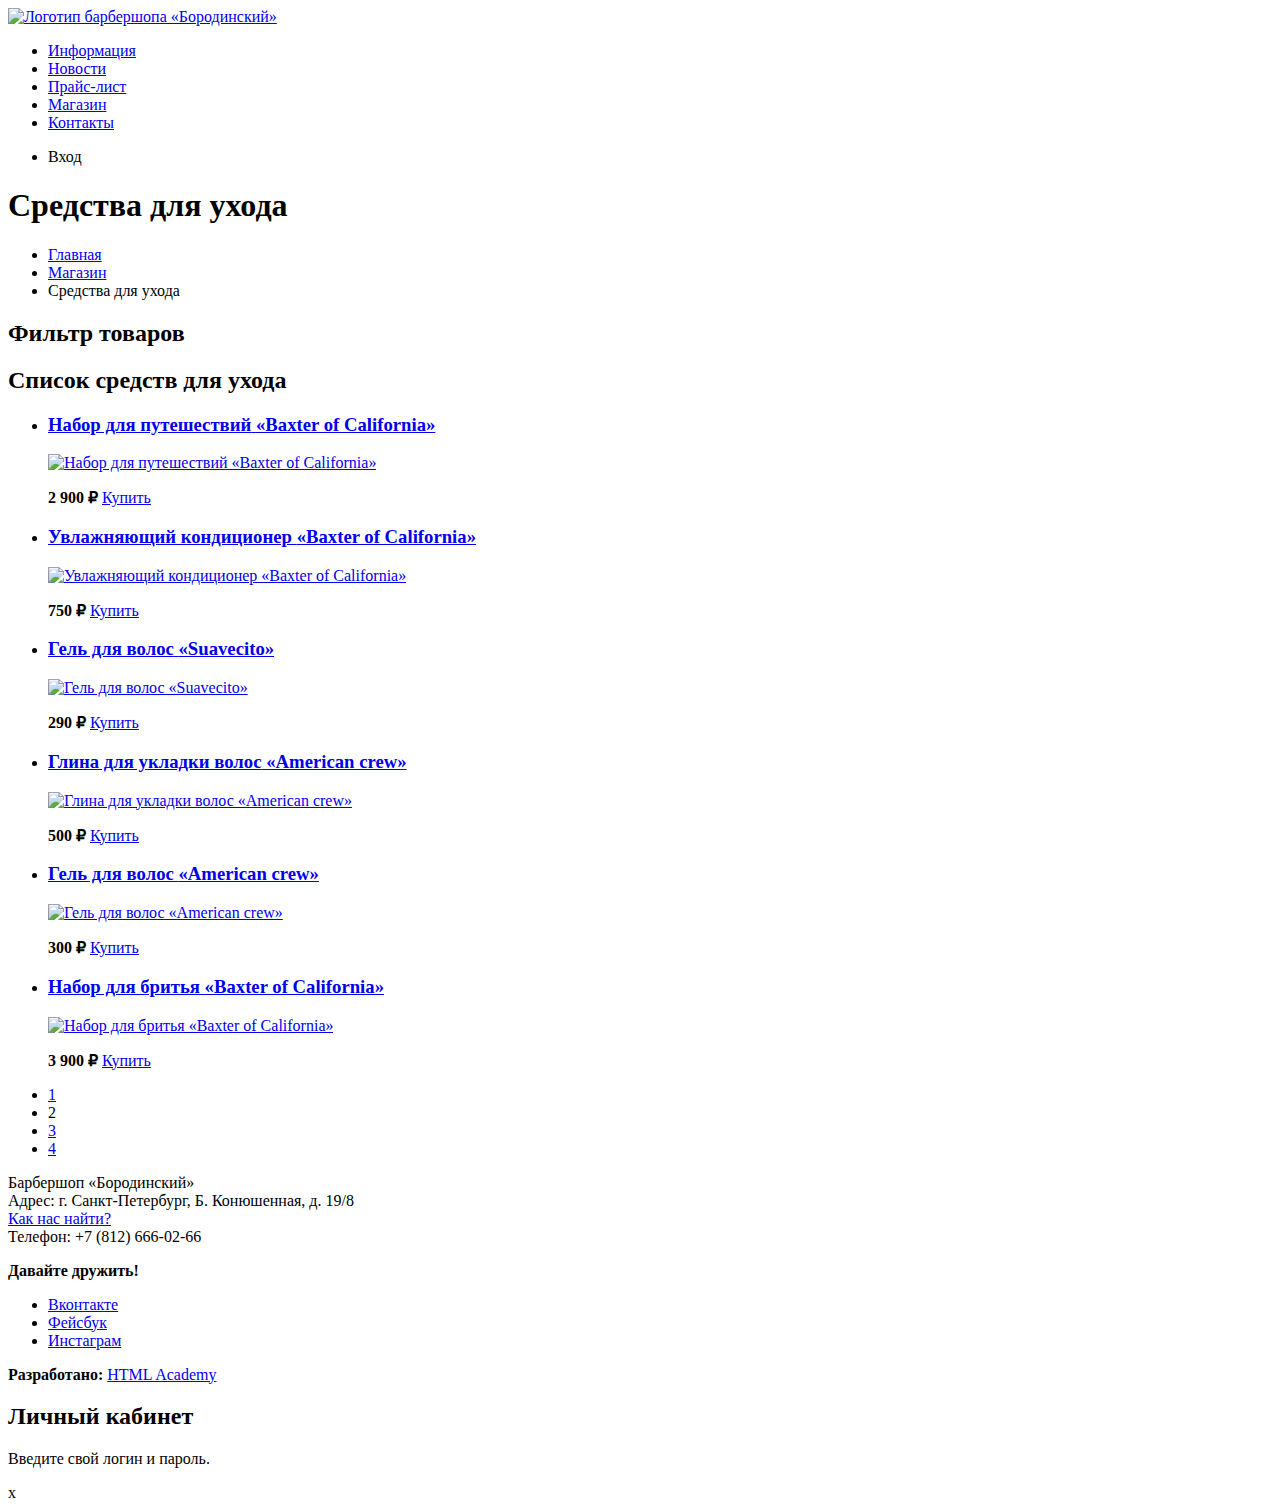
==== catalog.html @ 3ba30369 "Сделал разметку главной, каталога, страницы предмета." ====
<!DOCTYPE html>
<html lang="en">
<head>
  <meta charset="UTF-8">
  <title>HTML Academy: Барбершоп-Каталог</title>
</head>
<body class="inner-page">
  <header class="main-header">
    <nav class="main-navigation">
      <a class="main-header-logo" href="index.html">
        <img src="img/logo.svg" width="111" height="24" alt="Логотип барбершопа «Бородинский»">
      </a>
      <ul class="site-navigation">
        <li><a href="#">Информация</a></li>
        <li><a href="#">Новости</a></li>
        <li><a href="price.html">Прайс-лист</a></li>
        <li class="site-navigation-current"><a href="catalog.html">Магазин</a></li>
        <li><a href="#">Контакты</a></li>
      </ul>
      <ul class="user-navigation">
        <li class="login-link">Вход</li>
      </ul>
    </nav>
  </header>
  <main class="container">
    <h1 class="page-title">Средства для ухода</h1>
    <ul class="breadcrumbs">
      <li><a href="index.html">Главная</a></li>
      <li><a href="catalog.html">Магазин</a></li>
      <li class="breadcrumbs-current">Средства для ухода</li>
    </ul>
    <section class="filters">
      <h2 class="visually-hidden">Фильтр товаров</h2>
      <!--фильтр-->
    </section>

    <section class="catalog">
      <h2 class="visually-hidden">Список средств для ухода</h2>
      <ul class="catalog-list">
        <li class="catalog-item">
          <h3>
            <a href="catalog-item.html">
              <span class="catalog-category">Набор для путешествий</span>
              <span class="catalog-item-title">«Baxter of California»</span>
            </a>
          </h3>
          <p class="catalog-item-image">
            <a href="catalog-item.html">
              <img src="img/product-1.jpg" width="220" height="165" alt="Набор для путешествий «Baxter of California»">
            </a>
          </p>
          <p class="catalog-item-price">
            <b>2 900 ₽</b>
            <a class="button" href="#">Купить</a>
          </p>
        </li>
        <li class="catalog-item">
          <h3>
            <a href="catalog-item.html">
              <span class="catalog-category">Увлажняющий кондиционер</span>
              <span class="catalog-item-title">«Baxter of California»</span>
            </a>
          </h3>
          <p class="catalog-item-image">
            <a href="catalog-item.html">
              <img src="img/product-2.jpg" width="220" height="165" alt="Увлажняющий кондиционер «Baxter of California»">
            </a>
          </p>
          <p class="catalog-item-price">
            <b>750 ₽</b>
            <a class="button" href="#">Купить</a>
          </p>
        </li>
        <li class="catalog-item">
          <h3>
            <a href="catalog-item.html">
              <span class="catalog-category">Гель для волос</span>
              <span class="catalog-item-title">«Suavecito»</span>
            </a>
          </h3>
          <p class="catalog-item-image">
            <a href="catalog-item.html">
              <img src="img/product-3.jpg" width="220" height="165" alt="Гель для волос «Suavecito»">
            </a>
          </p>
          <p class="catalog-item-price">
            <b>290 ₽</b>
            <a class="button" href="#">Купить</a>
          </p>
        </li>
        <li class="catalog-item">
          <h3>
            <a href="catalog-item.html">
              <span class="catalog-category">Глина для укладки волос</span>
              <span class="catalog-item-title">«American crew»</span>
            </a>
          </h3>
          <p class="catalog-item-image">
            <a href="catalog-item.html">
              <img src="img/product-4.jpg" width="220" height="165" alt="Глина для укладки волос «American crew»">
            </a>
          </p>
          <p class="catalog-item-price">
            <b>500 ₽</b>
            <a class="button" href="#">Купить</a>
          </p>
        </li>
        <li class="catalog-item">
          <h3>
            <a href="catalog-item.html">
              <span class="catalog-category">Гель для волос</span>
              <span class="catalog-item-title">«American crew»</span>
            </a>
          </h3>
          <p class="catalog-item-image">
            <a href="catalog-item.html">
              <img src="img/product-5.jpg" width="220" height="165" alt="Гель для волос «American crew»">
            </a>
          </p>
          <p class="catalog-item-price">
            <b>300 ₽</b>
            <a class="button" href="#">Купить</a>
          </p>
        </li>
        <li class="catalog-item">
          <h3>
            <a href="catalog-item.html">
              <span class="catalog-category">Набор для бритья</span>
              <span class="catalog-item-title">«Baxter of California»</span>
            </a>
          </h3>
          <p class="catalog-item-image">
            <a href="catalog-item.html">
              <img src="img/product-6.jpg" width="220" height="165" alt="Набор для бритья «Baxter of California»">
            </a>
          </p>
          <p class="catalog-item-price">
            <b>3 900 ₽</b>
            <a class="button" href="#">Купить</a>
          </p>
        </li>
      </ul>
      <ul class="pagination-list">
        <li class="pagination-item"><a href="#">1</a></li>
        <li class="pagination-item pagination-item-current"><a>2</a></li>
        <li class="pagination-item"><a href="#">3</a></li>
        <li class="pagination-item"><a href="#">4</a></li>
      </ul>
    </section>

  </main>
  <footer class="main-footer">
    <p class="footer-contacts">
      Барбершоп «Бородинский»<br>
      Адрес: г. Санкт-Петербург, Б. Конюшенная, д. 19/8<br>
      <a href="map.html">Как нас найти?</a><br>
      Телефон: +7 (812) 666-02-66
    </p>
    <div class="footer-social">
      <b>Давайте дружить!</b>
      <ul>
        <li><a class="social-button" href="#">Вконтакте</a></li>
        <li><a class="social-button" href="#">Фейсбук</a></li>
        <li><a class="social-button" href="#">Инстаграм</a></li>
      </ul>
    </div>
    <p class="footer-copyright">
      <b>Разработано:</b>
      <a class="button" href="https://htmlacademy.ru">HTML Academy</a>
    </p>
  </footer>

  <section class="modal modal-login">
    <h2>Личный кабинет</h2>
    <p>Введите свой логин и пароль.</p>
    <!-- Здесь будет форма -->
    <span class="modal-close">x</span>
  </section>
</body>
</html>
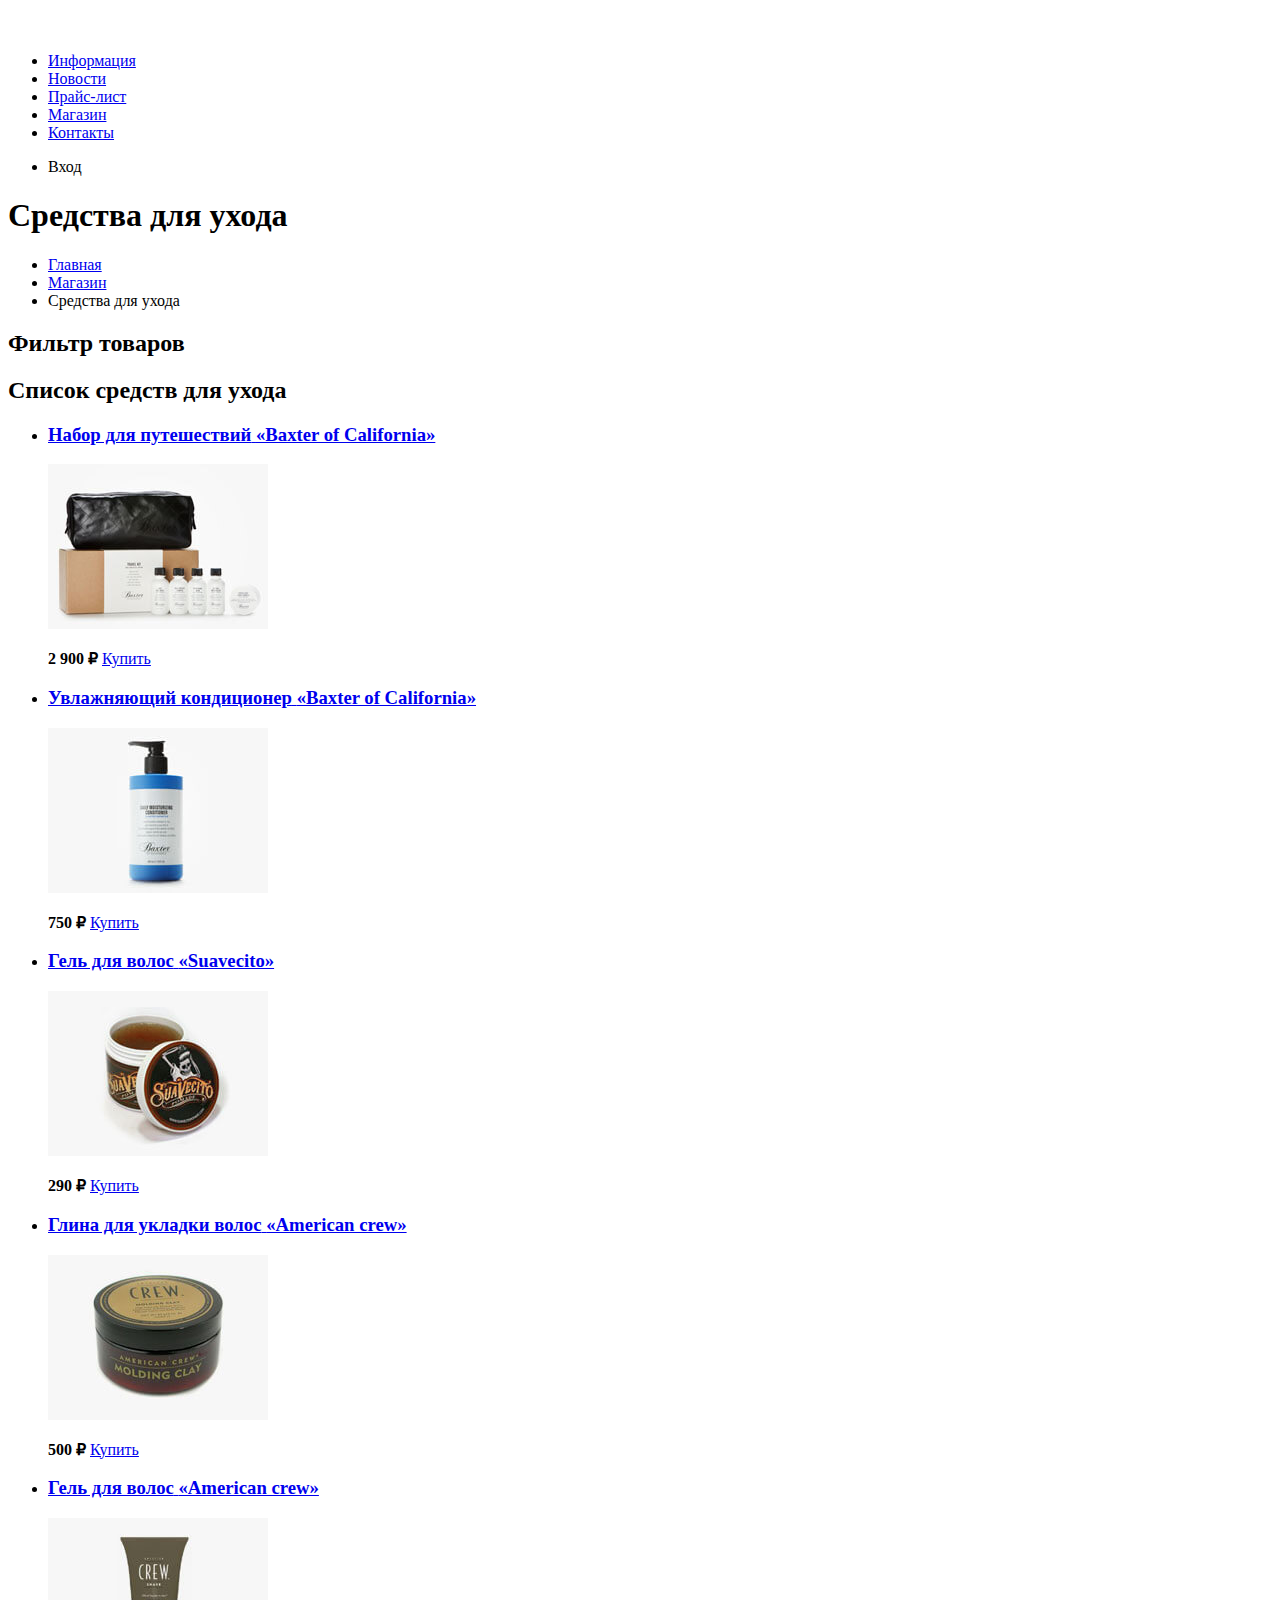
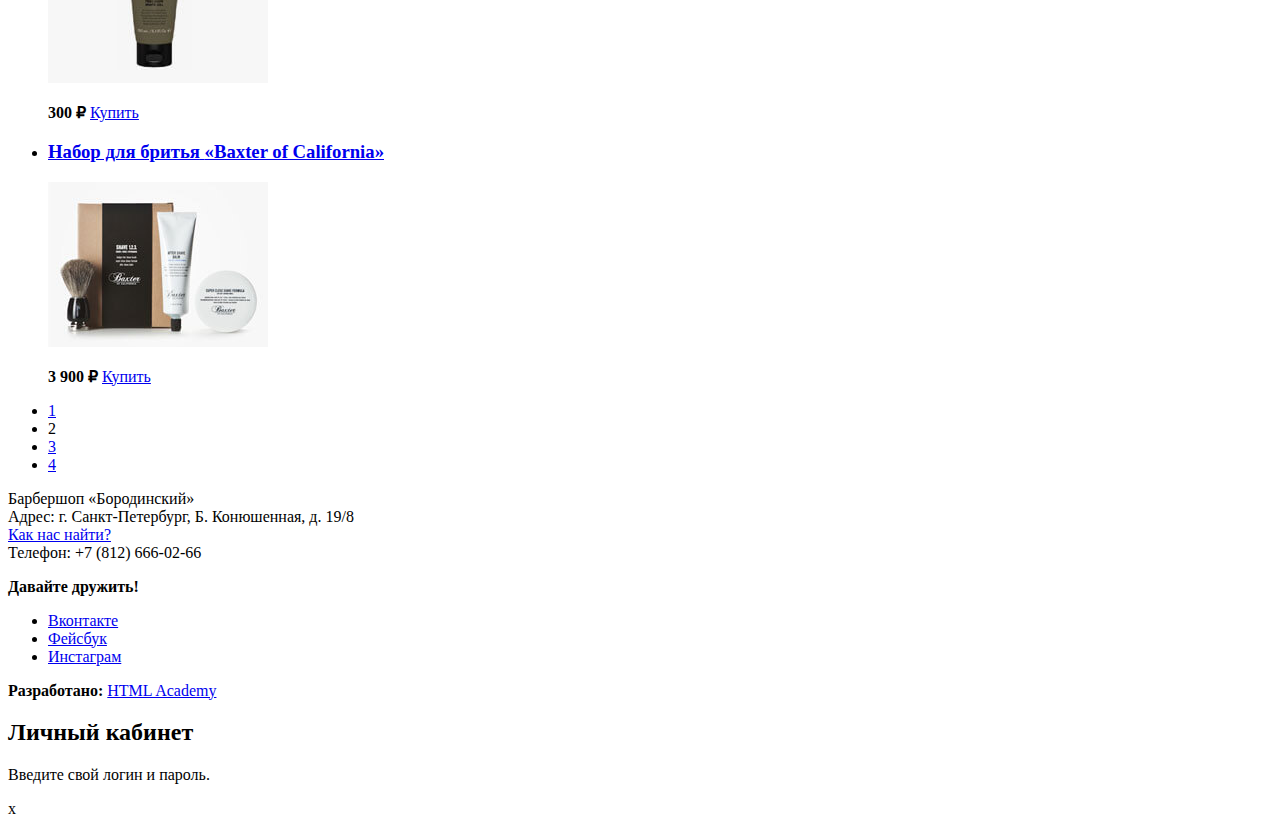
==== commit 9831fa2d: "Подготовил и подключил изображения" ====
--- a/catalog.html
+++ b/catalog.html
@@ -46,7 +46,7 @@
           </h3>
           <p class="catalog-item-image">
             <a href="catalog-item.html">
-              <img src="img/product-1.jpg" width="220" height="165" alt="Набор для путешествий «Baxter of California»">
+              <img src="img/catalog-1.jpg" width="220" height="165" alt="Набор для путешествий «Baxter of California»">
             </a>
           </p>
           <p class="catalog-item-price">
@@ -63,7 +63,7 @@
           </h3>
           <p class="catalog-item-image">
             <a href="catalog-item.html">
-              <img src="img/product-2.jpg" width="220" height="165" alt="Увлажняющий кондиционер «Baxter of California»">
+              <img src="img/catalog-2.jpg" width="220" height="165" alt="Увлажняющий кондиционер «Baxter of California»">
             </a>
           </p>
           <p class="catalog-item-price">
@@ -80,7 +80,7 @@
           </h3>
           <p class="catalog-item-image">
             <a href="catalog-item.html">
-              <img src="img/product-3.jpg" width="220" height="165" alt="Гель для волос «Suavecito»">
+              <img src="img/catalog-3.jpg" width="220" height="165" alt="Гель для волос «Suavecito»">
             </a>
           </p>
           <p class="catalog-item-price">
@@ -97,7 +97,7 @@
           </h3>
           <p class="catalog-item-image">
             <a href="catalog-item.html">
-              <img src="img/product-4.jpg" width="220" height="165" alt="Глина для укладки волос «American crew»">
+              <img src="img/catalog-4.jpg" width="220" height="165" alt="Глина для укладки волос «American crew»">
             </a>
           </p>
           <p class="catalog-item-price">
@@ -114,7 +114,7 @@
           </h3>
           <p class="catalog-item-image">
             <a href="catalog-item.html">
-              <img src="img/product-5.jpg" width="220" height="165" alt="Гель для волос «American crew»">
+              <img src="img/catalog-5.jpg" width="220" height="165" alt="Гель для волос «American crew»">
             </a>
           </p>
           <p class="catalog-item-price">
@@ -131,7 +131,7 @@
           </h3>
           <p class="catalog-item-image">
             <a href="catalog-item.html">
-              <img src="img/product-6.jpg" width="220" height="165" alt="Набор для бритья «Baxter of California»">
+              <img src="img/catalog-6.jpg" width="220" height="165" alt="Набор для бритья «Baxter of California»">
             </a>
           </p>
           <p class="catalog-item-price">
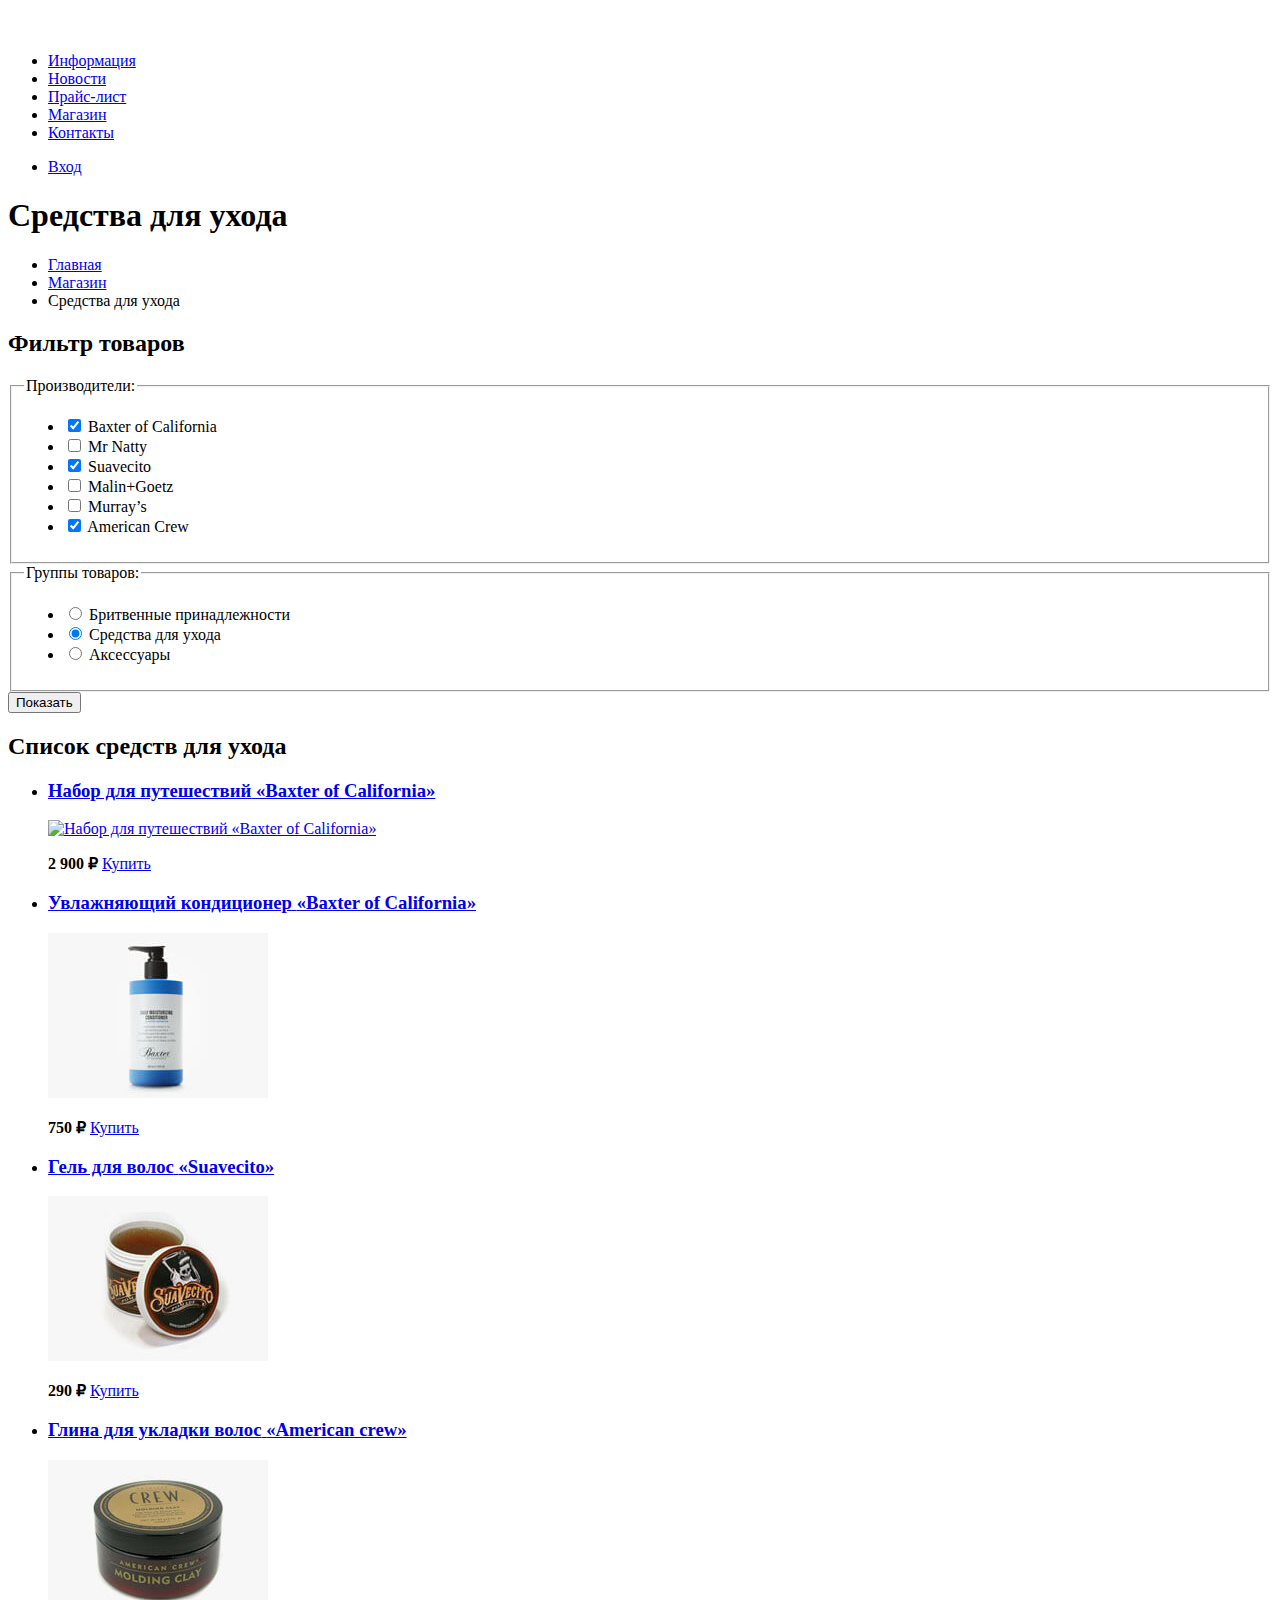
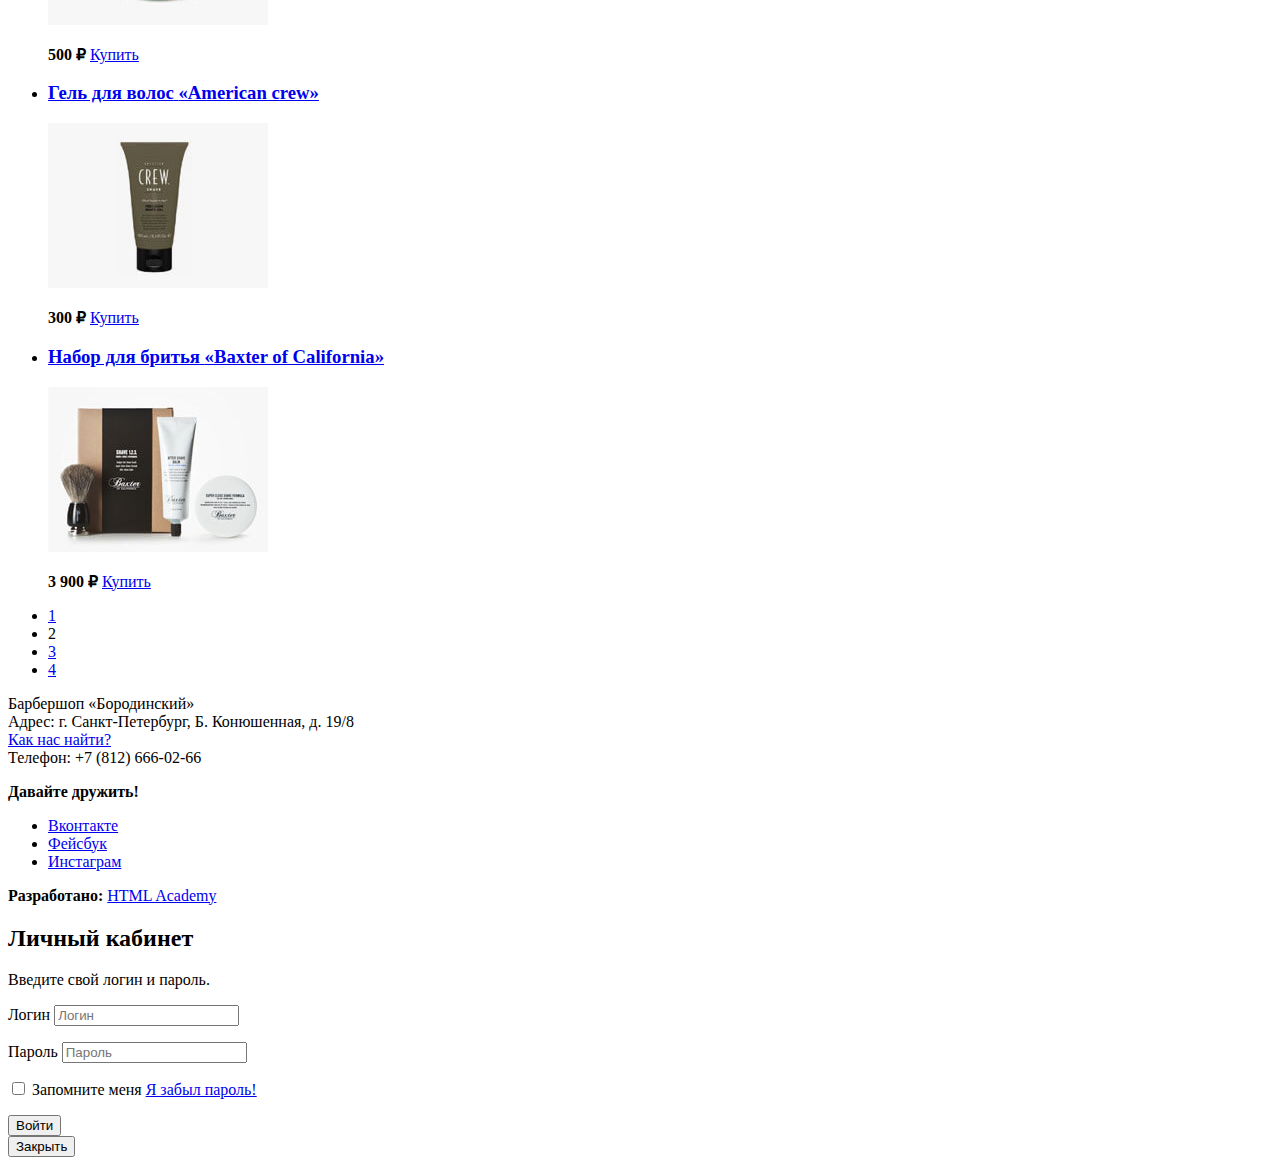
==== commit eed2a12c: "разметил формы" ====
--- a/catalog.html
+++ b/catalog.html
@@ -18,7 +18,11 @@
         <li><a href="#">Контакты</a></li>
       </ul>
       <ul class="user-navigation">
-        <li class="login-link">Вход</li>
+        <li>
+          <a class="login-link" href="login.html">
+            Вход
+          </a>
+        </li>
       </ul>
     </nav>
   </header>
@@ -31,109 +35,147 @@
     </ul>
     <section class="filters">
       <h2 class="visually-hidden">Фильтр товаров</h2>
-      <!--фильтр-->
+      <form class="filter" method="get" action="https://echo.htmlacademy.ru">
+        <fieldset>
+          <legend>Производители:</legend>
+          <ul>
+            <li class="filter-option">
+              <input class="visually-hidden filter-input filter-input-checkbox" type="checkbox" name="baxter-of-california" id="filter-baxter-of-california" checked>
+              <label for="filter-baxter-of-california">Baxter of California</label>
+            </li>
+            <li class="filter-option">
+              <input class="visually-hidden filter-input filter-input-checkbox" type="checkbox" name="mr-natty" id="filter-mr-natty">
+              <label for="filter-mr-natty">Mr Natty</label>
+            </li>
+            <li class="filter-option">
+              <input class="visually-hidden filter-input filter-input-checkbox" type="checkbox" name="suavecito" id="filter-suavecito" checked>
+              <label for="filter-suavecito">Suavecito</label>
+            </li>
+            <li class="filter-option">
+              <input class="visually-hidden filter-input filter-input-checkbox" type="checkbox" name="malin-goetz" id="filter-malin-goetz">
+              <label for="filter-malin-goetz">Malin+Goetz</label>
+            </li>
+            <li class="filter-option">
+              <input class="visually-hidden filter-input filter-input-checkbox" type="checkbox" name="murrays" id="filter-murrays">
+              <label for="filter-murrays">Murray’s</label>
+            </li>
+            <li class="filter-option">
+              <input class="visually-hidden filter-input filter-input-checkbox" type="checkbox" name="american-crew" id="filter-american-crew" checked>
+              <label for="filter-american-crew">American Crew</label>
+            </li>
+          </ul>
+        </fieldset>
+        <fieldset>
+          <legend>Группы товаров:</legend>
+          <ul>
+            <li class="filter-option">
+              <input class="visually-hidden filter-input filter-input-radio" type="radio" name="product-group" value="shaving" id="filter-shave">
+              <label for="filter-shave">Бритвенные принадлежности</label>
+            </li>
+            <li class="filter-option">
+              <input class="visually-hidden filter-input filter-input-radio" type="radio" name="product-group" value="hair-care" id="filter-care" checked>
+              <label for="filter-care">Средства для ухода</label>
+            </li>
+            <li class="filter-option">
+              <input class="visually-hidden filter-input filter-input-radio" type="radio" name="product-group" value="accessories" id="filter-accessories">
+              <label for="filter-accessories">Аксессуары</label>
+            </li>
+          </ul>
+        </fieldset>
+        <button type="submit" class="filter-button button">
+          Показать
+        </button>
+      </form>
     </section>
 
     <section class="catalog">
       <h2 class="visually-hidden">Список средств для ухода</h2>
       <ul class="catalog-list">
         <li class="catalog-item">
-          <h3>
-            <a href="catalog-item.html">
+          <a href="catalog-item.html">
+            <h3>
               <span class="catalog-category">Набор для путешествий</span>
               <span class="catalog-item-title">«Baxter of California»</span>
-            </a>
-          </h3>
-          <p class="catalog-item-image">
-            <a href="catalog-item.html">
-              <img src="img/catalog-1.jpg" width="220" height="165" alt="Набор для путешествий «Baxter of California»">
-            </a>
-          </p>
+            </h3>
+            <p class="catalog-item-image">
+              <img src="img/product-1.jpg" width="220" height="165" alt="Набор для путешествий «Baxter of California»">
+            </p>
+          </a>
           <p class="catalog-item-price">
             <b>2 900 ₽</b>
             <a class="button" href="#">Купить</a>
           </p>
         </li>
         <li class="catalog-item">
-          <h3>
-            <a href="catalog-item.html">
+          <a href="catalog-item.html">
+            <h3>
               <span class="catalog-category">Увлажняющий кондиционер</span>
               <span class="catalog-item-title">«Baxter of California»</span>
-            </a>
-          </h3>
-          <p class="catalog-item-image">
-            <a href="catalog-item.html">
+            </h3>
+            <p class="catalog-item-image">
               <img src="img/catalog-2.jpg" width="220" height="165" alt="Увлажняющий кондиционер «Baxter of California»">
-            </a>
-          </p>
+            </p>
+          </a>
           <p class="catalog-item-price">
             <b>750 ₽</b>
             <a class="button" href="#">Купить</a>
           </p>
         </li>
         <li class="catalog-item">
-          <h3>
-            <a href="catalog-item.html">
+          <a href="catalog-item.html">
+            <h3>
               <span class="catalog-category">Гель для волос</span>
               <span class="catalog-item-title">«Suavecito»</span>
-            </a>
-          </h3>
-          <p class="catalog-item-image">
-            <a href="catalog-item.html">
+            </h3>
+            <p class="catalog-item-image">
               <img src="img/catalog-3.jpg" width="220" height="165" alt="Гель для волос «Suavecito»">
-            </a>
-          </p>
+            </p>
+          </a>
           <p class="catalog-item-price">
             <b>290 ₽</b>
             <a class="button" href="#">Купить</a>
           </p>
         </li>
         <li class="catalog-item">
-          <h3>
-            <a href="catalog-item.html">
+          <a href="catalog-item.html">
+            <h3>
               <span class="catalog-category">Глина для укладки волос</span>
               <span class="catalog-item-title">«American crew»</span>
-            </a>
-          </h3>
-          <p class="catalog-item-image">
-            <a href="catalog-item.html">
+            </h3>
+            <p class="catalog-item-image">
               <img src="img/catalog-4.jpg" width="220" height="165" alt="Глина для укладки волос «American crew»">
-            </a>
-          </p>
+            </p>
+          </a>
           <p class="catalog-item-price">
             <b>500 ₽</b>
             <a class="button" href="#">Купить</a>
           </p>
         </li>
         <li class="catalog-item">
-          <h3>
-            <a href="catalog-item.html">
+          <a href="catalog-item.html">
+            <h3>
               <span class="catalog-category">Гель для волос</span>
               <span class="catalog-item-title">«American crew»</span>
-            </a>
-          </h3>
-          <p class="catalog-item-image">
-            <a href="catalog-item.html">
+            </h3>
+            <p class="catalog-item-image">
               <img src="img/catalog-5.jpg" width="220" height="165" alt="Гель для волос «American crew»">
-            </a>
-          </p>
+            </p>
+          </a>
           <p class="catalog-item-price">
             <b>300 ₽</b>
             <a class="button" href="#">Купить</a>
           </p>
         </li>
         <li class="catalog-item">
-          <h3>
-            <a href="catalog-item.html">
+          <a href="catalog-item.html">
+            <h3>
               <span class="catalog-category">Набор для бритья</span>
               <span class="catalog-item-title">«Baxter of California»</span>
-            </a>
-          </h3>
-          <p class="catalog-item-image">
-            <a href="catalog-item.html">
+            </h3>
+            <p class="catalog-item-image">
               <img src="img/catalog-6.jpg" width="220" height="165" alt="Набор для бритья «Baxter of California»">
-            </a>
-          </p>
+            </p>
+          </a>
           <p class="catalog-item-price">
             <b>3 900 ₽</b>
             <a class="button" href="#">Купить</a>
@@ -173,8 +215,29 @@
   <section class="modal modal-login">
     <h2>Личный кабинет</h2>
     <p>Введите свой логин и пароль.</p>
-    <!-- Здесь будет форма -->
-    <span class="modal-close">x</span>
+    <form class="login-form" action="https://echo.htmlacademy.ru" method="post">
+      <p>
+        <label class="visually-hidden" for="user-login">Логин</label>
+        <input class="login-icon-user" id="user-login" type="text" name="login" placeholder="Логин">
+      </p>
+      <p>
+        <label class="visually-hidden" for="user-password">Пароль</label>
+        <input class="login-icon-password" id="user-password" type="password" name="password" placeholder="Пароль">
+      </p>
+      <p class="login-password-info">
+        <label class="login-checkbox">
+          <input type="checkbox" name="remember">
+          Запомните меня
+        </label>
+        <a class="restore" href="#">Я забыл пароль!</a>
+      </p>
+      <button class="button" type="submit">
+        Войти
+      </button>
+    </form>
+    <button class="modal-close" type="button">
+      Закрыть
+    </button>
   </section>
 </body>
 </html>
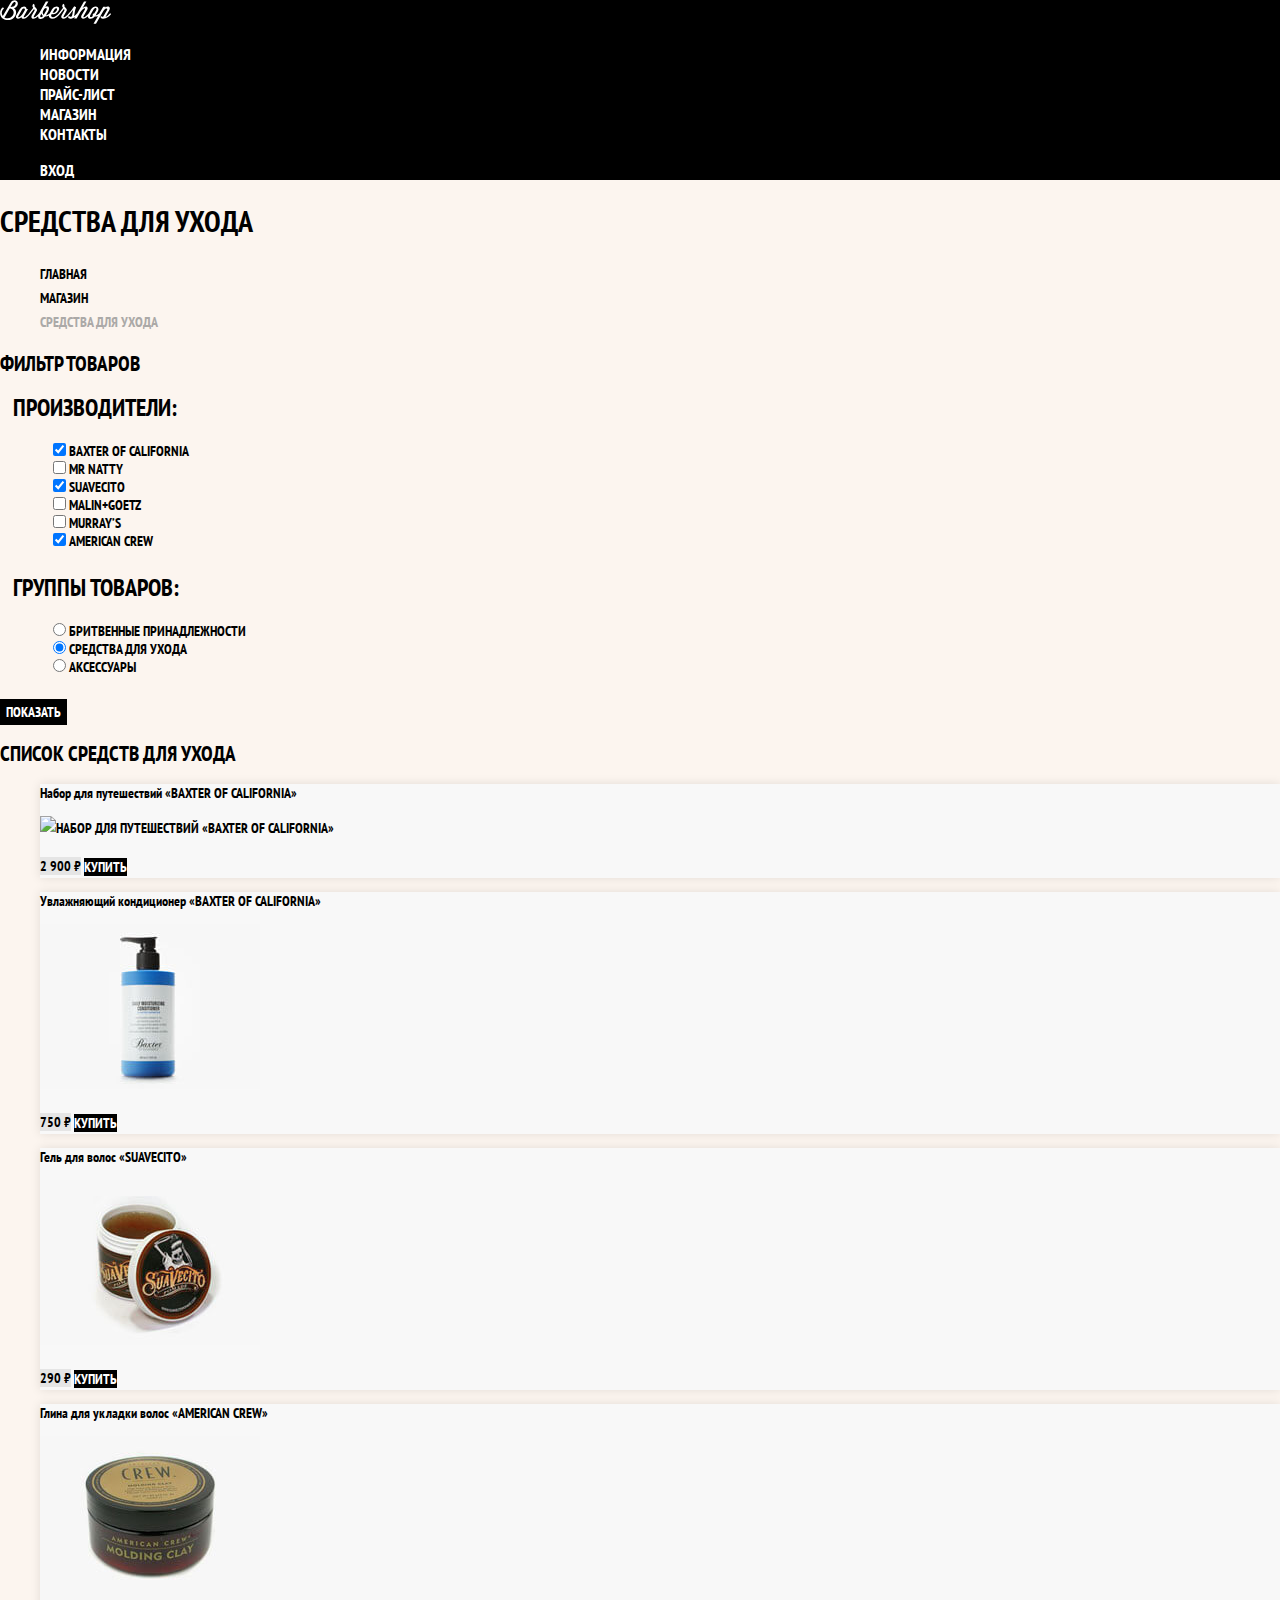
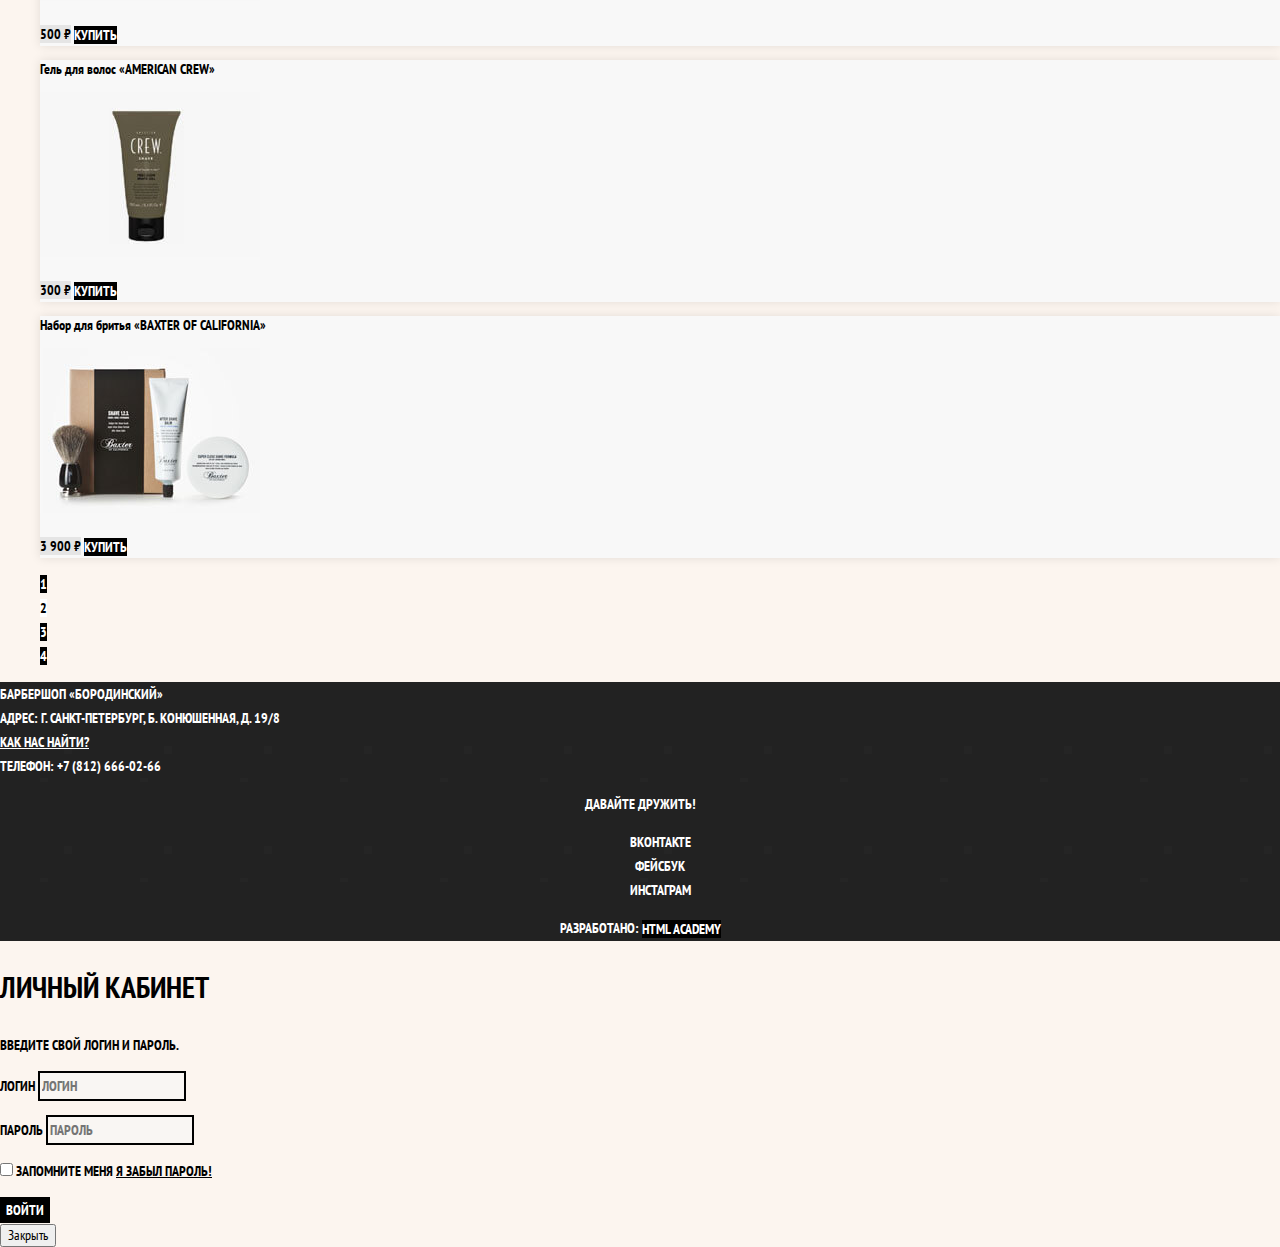
==== commit ee962692: "Выполнил базовую стилизацию, подключил шрифты,normalize" ====
--- a/catalog.html
+++ b/catalog.html
@@ -1,8 +1,11 @@
 <!DOCTYPE html>
-<html lang="en">
+<html lang="ru">
 <head>
   <meta charset="UTF-8">
   <title>HTML Academy: Барбершоп-Каталог</title>
+  <link href="https://fonts.googleapis.com/css?family=PT+Sans+Narrow:400,700&amp;subset=latin,cyrillic" rel="stylesheet">
+  <link href="css/normalize.css" rel="stylesheet">
+  <link href="css/style.css" rel="stylesheet">
 </head>
 <body class="inner-page">
   <header class="main-header">
--- a/css/style.css
+++ b/css/style.css
@@ -0,0 +1,356 @@
+body {
+  margin: 0;
+  padding: 0;
+
+  font-weight: 700;
+  font-size: 14px;
+  line-height: 24px;
+  font-family: "PT Sans Narrow", Arial, sans-serif;
+  color: #ffffff;
+  text-transform: uppercase;
+
+  background-color: #000000;
+  background-image: url("../img/bg-index.jpg");
+  background-repeat: no-repeat;
+  background-position: top center;
+}
+
+.inner-page {
+  color: #000000;
+
+  background-color: #f9f6f3;
+  background-image: url("../img/light-bg.jpg");
+  background-repeat: repeat;
+  background-position: 0 0;
+}
+
+a {
+  text-decoration: none;
+}
+
+.button {
+  font: inherit;
+  vertical-align: middle;
+  text-align: center;
+  color: #ffffff;
+  text-transform: uppercase;
+
+  background-color: #000000;
+  border: none;
+}
+
+.button:hover,
+.button:focus,
+.button:active {
+  background-color: #663d15;
+}
+
+.main-navigation {
+  font-size: 16px;
+  line-height: 20px;
+  color: #ffffff;
+
+  background-color: #000000;
+}
+
+.site-navigation,
+.user-navigation {
+  list-style: none;
+}
+
+.site-navigation a,
+.user-navigation a {
+  color: #ffffff;
+}
+
+.site-navigation a:hover,
+.site-navigation a:focus,
+.user-navigation a:hover,
+.user-navigation a:focus {
+  background-color: #242424;
+}
+
+.features-list {
+  list-style: none;
+}
+
+.feature-item {
+  text-align: center;
+}
+
+.feature-item h3 {
+  font-size: 30px;
+  line-height: 42px;
+}
+
+.index-columns {
+  color: #000000;
+
+  background-color: #f8f5f2;
+  background-image: url("../img/light-bg.jpg");
+  background-repeat: repeat;
+  background-position: 0 0;
+}
+
+.index-columns h2 {
+  font-size: 30px;
+  line-height: 42px;
+}
+
+.news-list {
+  list-style: none;
+}
+
+.news-item time {
+  text-transform: none;
+}
+
+.gallery-content {
+  background-color: #cccccc;
+  border: 7px solid #ffffff;
+}
+
+.appointment-item input {
+  font: inherit;
+
+  background-color: transparent;
+  border: 2px solid #000000;
+}
+
+.appointment-item input:focus {
+  border-color: #663d15;
+}
+
+.page-title {
+  font-size: 30px;
+  line-height: 42px;
+}
+
+.breadcrumbs {
+  list-style: none;
+}
+
+.breadcrumbs a {
+  color: #000000;
+}
+
+.breadcrumbs a:hover,
+.breadcrumbs a:focus {
+  text-decoration: underline;
+}
+
+.breadcrumbs-current {
+  color: #aba9a7;
+}
+
+.filter fieldset {
+  border: none;
+}
+
+.filter legend {
+  font-size: 24px;
+  line-height: 30px;
+}
+
+.filter ul {
+  list-style: none;
+  line-height: 18px;
+}
+
+.filter-input:hover + label,
+.filter-input:focus + label {
+  color: #663d15;
+}
+
+.filter-input:disabled + label {
+  color: #000000;
+
+  opacity: 0.5;
+}
+
+.catalog-list {
+  list-style: none;
+}
+
+.catalog-item {
+  background-color: #f8f8f8;
+  box-shadow: 0 0 10px rgba(0, 0, 0, 0.1);
+}
+
+.catalog-item:hover {
+  box-shadow: 0 0 10px rgba(0, 0, 0, 0.2);
+}
+
+.catalog-item a {
+  color: #000000;
+}
+
+.catalog-item h3 {
+  font-size: 14px;
+  line-height: 18px;
+}
+
+.catalog-category {
+  text-transform: none;
+}
+
+.catalog-item-price b {
+  font-size: 14px;
+  line-height: 20px;
+  text-align: center;
+
+  background-color: #e5e5e5;
+}
+
+.catalog-item-price .button {
+  line-height: 20px;
+  color: #ffffff;
+}
+
+.pagination-list {
+  list-style: none;
+}
+
+.pagination-item a {
+  color: #ffffff;
+
+  background-color: #000000;
+}
+
+.pagination-item a:hover,
+.pagination-item a:focus,
+.pagination-item a:active {
+  background-color: #663d15;
+}
+
+.pagination-item-current a {
+  color: #000000;
+
+  background-color: #ffffff;
+}
+
+.pagination-item-current a:hover,
+.pagination-item-current a:focus,
+.pagination-item-current a:active {
+  color: #000000;
+
+  background-color: #ffffff;
+}
+
+.product-photo-preview {
+  list-style: none;
+}
+
+.product-photo-preview li {
+  box-shadow: 0 0 10px 2px rgba(0, 0, 0, 0.1);
+}
+
+.product-photo-full {
+  box-shadow: 0 0 10px 2px rgba(0, 0, 0, 0.1);
+}
+
+.product-article {
+  text-align: right;
+  color: #aeaeae;
+}
+
+.product-price b {
+  line-height: 20px;
+  text-align: center;
+
+  background-color: #e5e5e5;
+}
+
+.product-info h3 {
+  font-size: 24px;
+  line-height: 30px;
+}
+
+.product-info ul {
+  list-style: none;
+}
+
+.main-footer {
+  color: #ffffff;
+
+  background-color: #212121;
+  background-image: url("../img/dark-bg.jpg");
+  background-repeat: repeat;
+  background-position: 0 0;
+}
+
+.footer-contacts a {
+  color: #ffffff;
+  text-decoration: underline;
+}
+
+.footer-contacts a:hover,
+.footer-contacts a:focus {
+  text-decoration: none;
+}
+
+.footer-social {
+  text-align: center;
+}
+
+.footer-social ul {
+  list-style: none;
+}
+
+.social-button {
+  color: #ffffff;
+}
+
+.footer-copyright {
+  text-align: center;
+}
+
+.footer-copyright .button:hover,
+.footer-copyright .button:focus {
+  color: #000000;
+
+  background-color: #ffffff;
+}
+
+.modal {
+  color: #000000;
+
+  background-color: #f8f3f0;
+  background-image: url("../img/light-bg.jpg");
+  background-repeat: repeat;
+  background-position: 0 0;
+}
+
+.modal h2 {
+  font-size: 30px;
+  line-height: 42px;
+}
+
+.login-form input[type="text"],
+.login-form input[type="password"] {
+  font: inherit;
+  color: #000000;
+  text-transform: uppercase;
+
+  background-color: #f9f6f3;
+  border: 2px solid #000000;
+}
+
+.login-form input:focus {
+  border-color: #663d15;
+}
+
+.login-checkbox:hover,
+.login-checkbox:focus {
+  color: #663d15;
+}
+
+.restore {
+  color: #000000;
+  text-decoration: underline;
+}
+
+.restore:hover,
+.restore:focus {
+  text-decoration: none;
+}
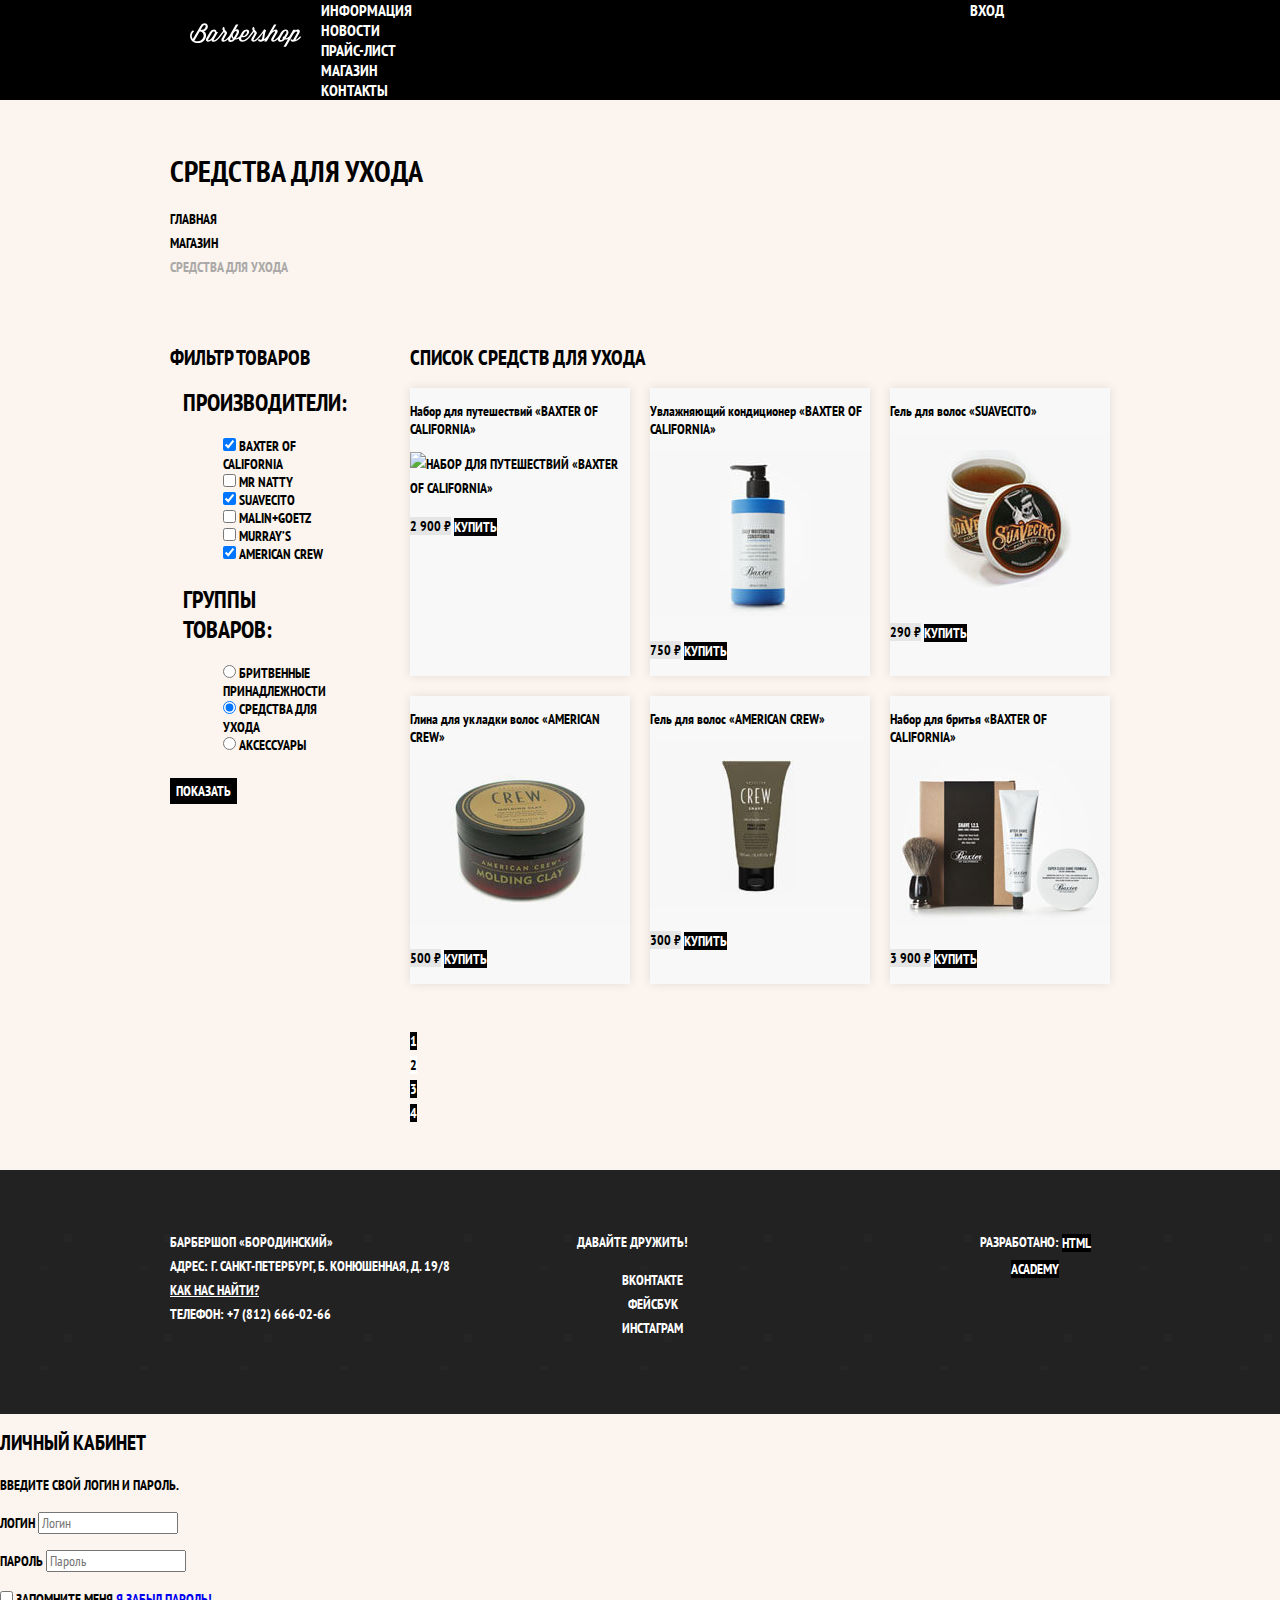
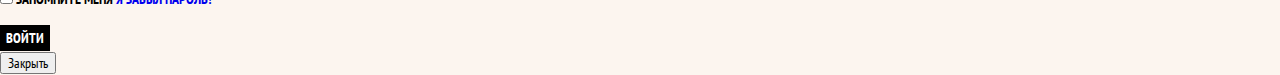
==== commit 233a6a01: "Сделал макросетку для главной,каталога, предмета" ====
--- a/catalog.html
+++ b/catalog.html
@@ -9,7 +9,7 @@
 </head>
 <body class="inner-page">
   <header class="main-header">
-    <nav class="main-navigation">
+    <nav class="main-navigation container">
       <a class="main-header-logo" href="index.html">
         <img src="img/logo.svg" width="111" height="24" alt="Логотип барбершопа «Бородинский»">
       </a>
@@ -29,6 +29,7 @@
       </ul>
     </nav>
   </header>
+
   <main class="container">
     <h1 class="page-title">Средства для ухода</h1>
     <ul class="breadcrumbs">
@@ -36,165 +37,167 @@
       <li><a href="catalog.html">Магазин</a></li>
       <li class="breadcrumbs-current">Средства для ухода</li>
     </ul>
-    <section class="filters">
-      <h2 class="visually-hidden">Фильтр товаров</h2>
-      <form class="filter" method="get" action="https://echo.htmlacademy.ru">
-        <fieldset>
-          <legend>Производители:</legend>
-          <ul>
-            <li class="filter-option">
-              <input class="visually-hidden filter-input filter-input-checkbox" type="checkbox" name="baxter-of-california" id="filter-baxter-of-california" checked>
-              <label for="filter-baxter-of-california">Baxter of California</label>
-            </li>
-            <li class="filter-option">
-              <input class="visually-hidden filter-input filter-input-checkbox" type="checkbox" name="mr-natty" id="filter-mr-natty">
-              <label for="filter-mr-natty">Mr Natty</label>
-            </li>
-            <li class="filter-option">
-              <input class="visually-hidden filter-input filter-input-checkbox" type="checkbox" name="suavecito" id="filter-suavecito" checked>
-              <label for="filter-suavecito">Suavecito</label>
-            </li>
-            <li class="filter-option">
-              <input class="visually-hidden filter-input filter-input-checkbox" type="checkbox" name="malin-goetz" id="filter-malin-goetz">
-              <label for="filter-malin-goetz">Malin+Goetz</label>
-            </li>
-            <li class="filter-option">
-              <input class="visually-hidden filter-input filter-input-checkbox" type="checkbox" name="murrays" id="filter-murrays">
-              <label for="filter-murrays">Murray’s</label>
-            </li>
-            <li class="filter-option">
-              <input class="visually-hidden filter-input filter-input-checkbox" type="checkbox" name="american-crew" id="filter-american-crew" checked>
-              <label for="filter-american-crew">American Crew</label>
-            </li>
-          </ul>
-        </fieldset>
-        <fieldset>
-          <legend>Группы товаров:</legend>
-          <ul>
-            <li class="filter-option">
-              <input class="visually-hidden filter-input filter-input-radio" type="radio" name="product-group" value="shaving" id="filter-shave">
-              <label for="filter-shave">Бритвенные принадлежности</label>
-            </li>
-            <li class="filter-option">
-              <input class="visually-hidden filter-input filter-input-radio" type="radio" name="product-group" value="hair-care" id="filter-care" checked>
-              <label for="filter-care">Средства для ухода</label>
-            </li>
-            <li class="filter-option">
-              <input class="visually-hidden filter-input filter-input-radio" type="radio" name="product-group" value="accessories" id="filter-accessories">
-              <label for="filter-accessories">Аксессуары</label>
-            </li>
-          </ul>
-        </fieldset>
-        <button type="submit" class="filter-button button">
-          Показать
-        </button>
-      </form>
-    </section>
+    <div class="catalog-columns">
+      <section class="filters">
+        <h2 class="visually-hidden">Фильтр товаров</h2>
+        <form class="filter" method="get" action="https://echo.htmlacademy.ru">
+          <fieldset>
+            <legend>Производители:</legend>
+            <ul>
+              <li class="filter-option">
+                <input class="visually-hidden filter-input filter-input-checkbox" type="checkbox" name="baxter-of-california" id="filter-baxter-of-california" checked>
+                <label for="filter-baxter-of-california">Baxter of California</label>
+              </li>
+              <li class="filter-option">
+                <input class="visually-hidden filter-input filter-input-checkbox" type="checkbox" name="mr-natty" id="filter-mr-natty">
+                <label for="filter-mr-natty">Mr Natty</label>
+              </li>
+              <li class="filter-option">
+                <input class="visually-hidden filter-input filter-input-checkbox" type="checkbox" name="suavecito" id="filter-suavecito" checked>
+                <label for="filter-suavecito">Suavecito</label>
+              </li>
+              <li class="filter-option">
+                <input class="visually-hidden filter-input filter-input-checkbox" type="checkbox" name="malin-goetz" id="filter-malin-goetz">
+                <label for="filter-malin-goetz">Malin+Goetz</label>
+              </li>
+              <li class="filter-option">
+                <input class="visually-hidden filter-input filter-input-checkbox" type="checkbox" name="murrays" id="filter-murrays">
+                <label for="filter-murrays">Murray’s</label>
+              </li>
+              <li class="filter-option">
+                <input class="visually-hidden filter-input filter-input-checkbox" type="checkbox" name="american-crew" id="filter-american-crew" checked>
+                <label for="filter-american-crew">American Crew</label>
+              </li>
+            </ul>
+          </fieldset>
+          <fieldset>
+            <legend>Группы товаров:</legend>
+            <ul>
+              <li class="filter-option">
+                <input class="visually-hidden filter-input filter-input-radio" type="radio" name="product-group" value="shaving" id="filter-shave">
+                <label for="filter-shave">Бритвенные принадлежности</label>
+              </li>
+              <li class="filter-option">
+                <input class="visually-hidden filter-input filter-input-radio" type="radio" name="product-group" value="hair-care" id="filter-care" checked>
+                <label for="filter-care">Средства для ухода</label>
+              </li>
+              <li class="filter-option">
+                <input class="visually-hidden filter-input filter-input-radio" type="radio" name="product-group" value="accessories" id="filter-accessories">
+                <label for="filter-accessories">Аксессуары</label>
+              </li>
+            </ul>
+          </fieldset>
+          <button type="submit" class="filter-button button">
+            Показать
+          </button>
+        </form>
+      </section>
 
-    <section class="catalog">
-      <h2 class="visually-hidden">Список средств для ухода</h2>
-      <ul class="catalog-list">
-        <li class="catalog-item">
-          <a href="catalog-item.html">
-            <h3>
-              <span class="catalog-category">Набор для путешествий</span>
-              <span class="catalog-item-title">«Baxter of California»</span>
-            </h3>
-            <p class="catalog-item-image">
-              <img src="img/product-1.jpg" width="220" height="165" alt="Набор для путешествий «Baxter of California»">
-            </p>
-          </a>
-          <p class="catalog-item-price">
-            <b>2 900 ₽</b>
-            <a class="button" href="#">Купить</a>
-          </p>
-        </li>
-        <li class="catalog-item">
-          <a href="catalog-item.html">
-            <h3>
-              <span class="catalog-category">Увлажняющий кондиционер</span>
-              <span class="catalog-item-title">«Baxter of California»</span>
-            </h3>
-            <p class="catalog-item-image">
-              <img src="img/catalog-2.jpg" width="220" height="165" alt="Увлажняющий кондиционер «Baxter of California»">
-            </p>
-          </a>
-          <p class="catalog-item-price">
-            <b>750 ₽</b>
-            <a class="button" href="#">Купить</a>
-          </p>
-        </li>
-        <li class="catalog-item">
-          <a href="catalog-item.html">
-            <h3>
-              <span class="catalog-category">Гель для волос</span>
-              <span class="catalog-item-title">«Suavecito»</span>
-            </h3>
-            <p class="catalog-item-image">
-              <img src="img/catalog-3.jpg" width="220" height="165" alt="Гель для волос «Suavecito»">
-            </p>
-          </a>
-          <p class="catalog-item-price">
-            <b>290 ₽</b>
-            <a class="button" href="#">Купить</a>
-          </p>
-        </li>
-        <li class="catalog-item">
-          <a href="catalog-item.html">
-            <h3>
-              <span class="catalog-category">Глина для укладки волос</span>
-              <span class="catalog-item-title">«American crew»</span>
-            </h3>
-            <p class="catalog-item-image">
-              <img src="img/catalog-4.jpg" width="220" height="165" alt="Глина для укладки волос «American crew»">
-            </p>
-          </a>
-          <p class="catalog-item-price">
-            <b>500 ₽</b>
-            <a class="button" href="#">Купить</a>
-          </p>
-        </li>
-        <li class="catalog-item">
-          <a href="catalog-item.html">
-            <h3>
-              <span class="catalog-category">Гель для волос</span>
-              <span class="catalog-item-title">«American crew»</span>
-            </h3>
-            <p class="catalog-item-image">
-              <img src="img/catalog-5.jpg" width="220" height="165" alt="Гель для волос «American crew»">
-            </p>
-          </a>
-          <p class="catalog-item-price">
-            <b>300 ₽</b>
-            <a class="button" href="#">Купить</a>
-          </p>
-        </li>
-        <li class="catalog-item">
-          <a href="catalog-item.html">
-            <h3>
-              <span class="catalog-category">Набор для бритья</span>
-              <span class="catalog-item-title">«Baxter of California»</span>
-            </h3>
-            <p class="catalog-item-image">
-              <img src="img/catalog-6.jpg" width="220" height="165" alt="Набор для бритья «Baxter of California»">
-            </p>
-          </a>
-          <p class="catalog-item-price">
-            <b>3 900 ₽</b>
-            <a class="button" href="#">Купить</a>
-          </p>
-        </li>
-      </ul>
-      <ul class="pagination-list">
-        <li class="pagination-item"><a href="#">1</a></li>
-        <li class="pagination-item pagination-item-current"><a>2</a></li>
-        <li class="pagination-item"><a href="#">3</a></li>
-        <li class="pagination-item"><a href="#">4</a></li>
-      </ul>
-    </section>
-
+      <section class="catalog">
+        <h2 class="visually-hidden">Список средств для ухода</h2>
+        <ul class="catalog-list">
+          <li class="catalog-item">
+            <a href="catalog-item.html">
+              <h3>
+                <span class="catalog-category">Набор для путешествий</span>
+                <span class="catalog-item-title">«Baxter of California»</span>
+              </h3>
+              <p class="catalog-item-image">
+                <img src="img/product-1.jpg" width="220" height="165" alt="Набор для путешествий «Baxter of California»">
+              </p>
+            </a>
+            <p class="catalog-item-price">
+              <b>2 900 ₽</b>
+              <a class="button" href="#">Купить</a>
+            </p>
+          </li>
+          <li class="catalog-item">
+            <a href="catalog-item.html">
+              <h3>
+                <span class="catalog-category">Увлажняющий кондиционер</span>
+                <span class="catalog-item-title">«Baxter of California»</span>
+              </h3>
+              <p class="catalog-item-image">
+                <img src="img/catalog-2.jpg" width="220" height="165" alt="Увлажняющий кондиционер «Baxter of California»">
+              </p>
+            </a>
+            <p class="catalog-item-price">
+              <b>750 ₽</b>
+              <a class="button" href="#">Купить</a>
+            </p>
+          </li>
+          <li class="catalog-item">
+            <a href="catalog-item.html">
+              <h3>
+                <span class="catalog-category">Гель для волос</span>
+                <span class="catalog-item-title">«Suavecito»</span>
+              </h3>
+              <p class="catalog-item-image">
+                <img src="img/catalog-3.jpg" width="220" height="165" alt="Гель для волос «Suavecito»">
+              </p>
+            </a>
+            <p class="catalog-item-price">
+              <b>290 ₽</b>
+              <a class="button" href="#">Купить</a>
+            </p>
+          </li>
+          <li class="catalog-item">
+            <a href="catalog-item.html">
+              <h3>
+                <span class="catalog-category">Глина для укладки волос</span>
+                <span class="catalog-item-title">«American crew»</span>
+              </h3>
+              <p class="catalog-item-image">
+                <img src="img/catalog-4.jpg" width="220" height="165" alt="Глина для укладки волос «American crew»">
+              </p>
+            </a>
+            <p class="catalog-item-price">
+              <b>500 ₽</b>
+              <a class="button" href="#">Купить</a>
+            </p>
+          </li>
+          <li class="catalog-item">
+            <a href="catalog-item.html">
+              <h3>
+                <span class="catalog-category">Гель для волос</span>
+                <span class="catalog-item-title">«American crew»</span>
+              </h3>
+              <p class="catalog-item-image">
+                <img src="img/catalog-5.jpg" width="220" height="165" alt="Гель для волос «American crew»">
+              </p>
+            </a>
+            <p class="catalog-item-price">
+              <b>300 ₽</b>
+              <a class="button" href="#">Купить</a>
+            </p>
+          </li>
+          <li class="catalog-item">
+            <a href="catalog-item.html">
+              <h3>
+                <span class="catalog-category">Набор для бритья</span>
+                <span class="catalog-item-title">«Baxter of California»</span>
+              </h3>
+              <p class="catalog-item-image">
+                <img src="img/catalog-6.jpg" width="220" height="165" alt="Набор для бритья «Baxter of California»">
+              </p>
+            </a>
+            <p class="catalog-item-price">
+              <b>3 900 ₽</b>
+              <a class="button" href="#">Купить</a>
+            </p>
+          </li>
+        </ul>
+        <ul class="pagination-list">
+          <li class="pagination-item"><a href="#">1</a></li>
+          <li class="pagination-item pagination-item-current"><a>2</a></li>
+          <li class="pagination-item"><a href="#">3</a></li>
+          <li class="pagination-item"><a href="#">4</a></li>
+        </ul>
+      </section>
+    </div>
   </main>
   <footer class="main-footer">
+  <div class="container">
     <p class="footer-contacts">
       Барбершоп «Бородинский»<br>
       Адрес: г. Санкт-Петербург, Б. Конюшенная, д. 19/8<br>
@@ -213,7 +216,8 @@
       <b>Разработано:</b>
       <a class="button" href="https://htmlacademy.ru">HTML Academy</a>
     </p>
-  </footer>
+  </div>
+</footer>
 
   <section class="modal modal-login">
     <h2>Личный кабинет</h2>
--- a/css/style.css
+++ b/css/style.css
@@ -2,26 +2,36 @@
   margin: 0;
   padding: 0;
 
-  font-weight: 700;
+  font-family: "PT Sans Narrow", Arial, sans-serif;
   font-size: 14px;
   line-height: 24px;
-  font-family: "PT Sans Narrow", Arial, sans-serif;
+  font-weight: 700;
   color: #ffffff;
   text-transform: uppercase;
 
   background-color: #000000;
-  background-image: url("../img/bg-index.jpg");
+  background-image: url("../img/bg.jpg");
+  background-position: top center;
   background-repeat: no-repeat;
-  background-position: top center;
 }
 
 .inner-page {
   color: #000000;
 
   background-color: #f9f6f3;
-  background-image: url("../img/light-bg.jpg");
+  background-image: url("../img/pattern-light.jpg");
+  background-position: 0 0;
   background-repeat: repeat;
-  background-position: 0 0;
+}
+
+.main-header {
+  margin-bottom: 75px;
+}
+
+.inner-page .main-header {
+  margin-bottom: 50px;
+
+  background-color: #000000;
 }
 
 a {
@@ -30,9 +40,10 @@
 
 .button {
   font: inherit;
+
+  text-align: center;
+  color: #ffffff;
   vertical-align: middle;
-  text-align: center;
-  color: #ffffff;
   text-transform: uppercase;
 
   background-color: #000000;
@@ -46,16 +57,67 @@
 }
 
 .main-navigation {
+  display: flex;
+  flex-direction: column;
+  align-items: center;
+
   font-size: 16px;
   line-height: 20px;
   color: #ffffff;
 
+  background-color: transparent;
+}
+
+.inner-page .main-navigation {
+  display: flex;
+  align-items: flex-start;
+  flex-direction: row;
+}
+
+.main-header-logo {
+  order: 2;
+  width: 368px;
+  height: 153px;
+}
+
+.inner-page .main-header-logo {
+  order: 0;
+
+  width: 111px;
+  height: 24px;
+  padding: 23px 20px;
+}
+
+.main-navigation-wrapper {
+  width: 100%;
+  margin-bottom: 60px;
+
   background-color: #000000;
 }
+
+.main-navigation-wrapper .container {
+  display: flex;
+  justify-content: space-between;
+}
+
 
 .site-navigation,
 .user-navigation {
   list-style: none;
+  margin: 0;
+  padding: 0;
+}
+
+.site-navigation {
+  width: 620px;
+}
+
+.user-navigation {
+  width: 140px;
+}
+
+.inner-page .user-navigation {
+  margin-left: auto;
 }
 
 .site-navigation a,
@@ -70,11 +132,27 @@
   background-color: #242424;
 }
 
+.container {
+  width: 940px;
+  margin: 0 auto;
+  padding: 0 10px;
+}
+
+.features {
+  margin-bottom: 80px;
+}
+
 .features-list {
+  display: flex;
+  justify-content: space-between;
+  margin: 0;
+  padding: 0;
+
   list-style: none;
 }
 
 .feature-item {
+  width: 300px;
   text-align: center;
 }
 
@@ -84,12 +162,17 @@
 }
 
 .index-columns {
+  display: flex;
+  justify-content: space-between;
+  padding: 50px 80px;
+  margin-bottom: 35px;
+
   color: #000000;
 
   background-color: #f8f5f2;
-  background-image: url("../img/light-bg.jpg");
+  background-image: url("../img/pattern-light.jpg");
+  background-position: 0 0;
   background-repeat: repeat;
-  background-position: 0 0;
 }
 
 .index-columns h2 {
@@ -97,12 +180,20 @@
   line-height: 42px;
 }
 
+.news {
+  width: 380px;
+}
+
 .news-list {
   list-style: none;
 }
 
 .news-item time {
   text-transform: none;
+}
+
+.gallery {
+  width: 300px;
 }
 
 .gallery-content {
@@ -110,6 +201,14 @@
   border: 7px solid #ffffff;
 }
 
+.contacts {
+  width: 380px;
+}
+
+.appointment {
+  width: 300px;
+}
+
 .appointment-item input {
   font: inherit;
 
@@ -122,11 +221,19 @@
 }
 
 .page-title {
+  margin: 0;
+  margin-bottom: 15px;
+  padding: 0;
+
   font-size: 30px;
   line-height: 42px;
 }
 
 .breadcrumbs {
+  padding: 0;
+  margin: 0;
+  margin-bottom: 50px;
+
   list-style: none;
 }
 
@@ -143,6 +250,15 @@
   color: #aba9a7;
 }
 
+.catalog-columns {
+  display: flex;
+  justify-content: space-between;
+}
+
+.filters {
+  width: 180px;
+}
+
 .filter fieldset {
   border: none;
 }
@@ -168,13 +284,31 @@
   opacity: 0.5;
 }
 
+.catalog {
+  width: 700px;
+}
+
 .catalog-list {
+  display: flex;
+  flex-wrap: wrap;
+  padding: 0;
+  margin: 0;
+  margin-bottom: 25px;
+
   list-style: none;
 }
 
 .catalog-item {
+  width: 220px;
+  margin-bottom: 20px;
+  margin-right: 20px;
+
   background-color: #f8f8f8;
   box-shadow: 0 0 10px rgba(0, 0, 0, 0.1);
+}
+
+.catalog-item:nth-child(3n) {
+  margin-right: 0;
 }
 
 .catalog-item:hover {
@@ -208,6 +342,9 @@
 }
 
 .pagination-list {
+  padding: 0;
+  margin: 0;
+
   list-style: none;
 }
 
@@ -241,6 +378,10 @@
   list-style: none;
 }
 
+.product-photos {
+  width: 460px;
+}
+
 .product-photo-preview li {
   box-shadow: 0 0 10px 2px rgba(0, 0, 0, 0.1);
 }
@@ -261,6 +402,10 @@
   background-color: #e5e5e5;
 }
 
+.product-info {
+  width: 390px;
+}
+
 .product-info h3 {
   font-size: 24px;
   line-height: 30px;
@@ -271,12 +416,29 @@
 }
 
 .main-footer {
+  margin-top: 65px;
+  padding: 60px 0;
+
   color: #ffffff;
 
   background-color: #212121;
-  background-image: url("../img/dark-bg.jpg");
+  background-image: url("../img/pattern-dark.jpg");
+  background-position: 0 0;
   background-repeat: repeat;
-  background-position: 0 0;
+}
+
+.inner-page .main-footer {
+  margin-top: 45px;
+}
+
+.main-footer .container {
+  display: flex;
+}
+
+.footer-contacts {
+  width: 320px;
+  margin: 0;
+  margin-right: 70px;
 }
 
 .footer-contacts a {
@@ -290,6 +452,8 @@
 }
 
 .footer-social {
+  width: 145px;
+
   text-align: center;
 }
 
@@ -302,6 +466,9 @@
 }
 
 .footer-copyright {
+  width: 150px;
+  margin: 0;
+  margin-left: auto;
   text-align: center;
 }
 
@@ -311,46 +478,3 @@
 
   background-color: #ffffff;
 }
-
-.modal {
-  color: #000000;
-
-  background-color: #f8f3f0;
-  background-image: url("../img/light-bg.jpg");
-  background-repeat: repeat;
-  background-position: 0 0;
-}
-
-.modal h2 {
-  font-size: 30px;
-  line-height: 42px;
-}
-
-.login-form input[type="text"],
-.login-form input[type="password"] {
-  font: inherit;
-  color: #000000;
-  text-transform: uppercase;
-
-  background-color: #f9f6f3;
-  border: 2px solid #000000;
-}
-
-.login-form input:focus {
-  border-color: #663d15;
-}
-
-.login-checkbox:hover,
-.login-checkbox:focus {
-  color: #663d15;
-}
-
-.restore {
-  color: #000000;
-  text-decoration: underline;
-}
-
-.restore:hover,
-.restore:focus {
-  text-decoration: none;
-}
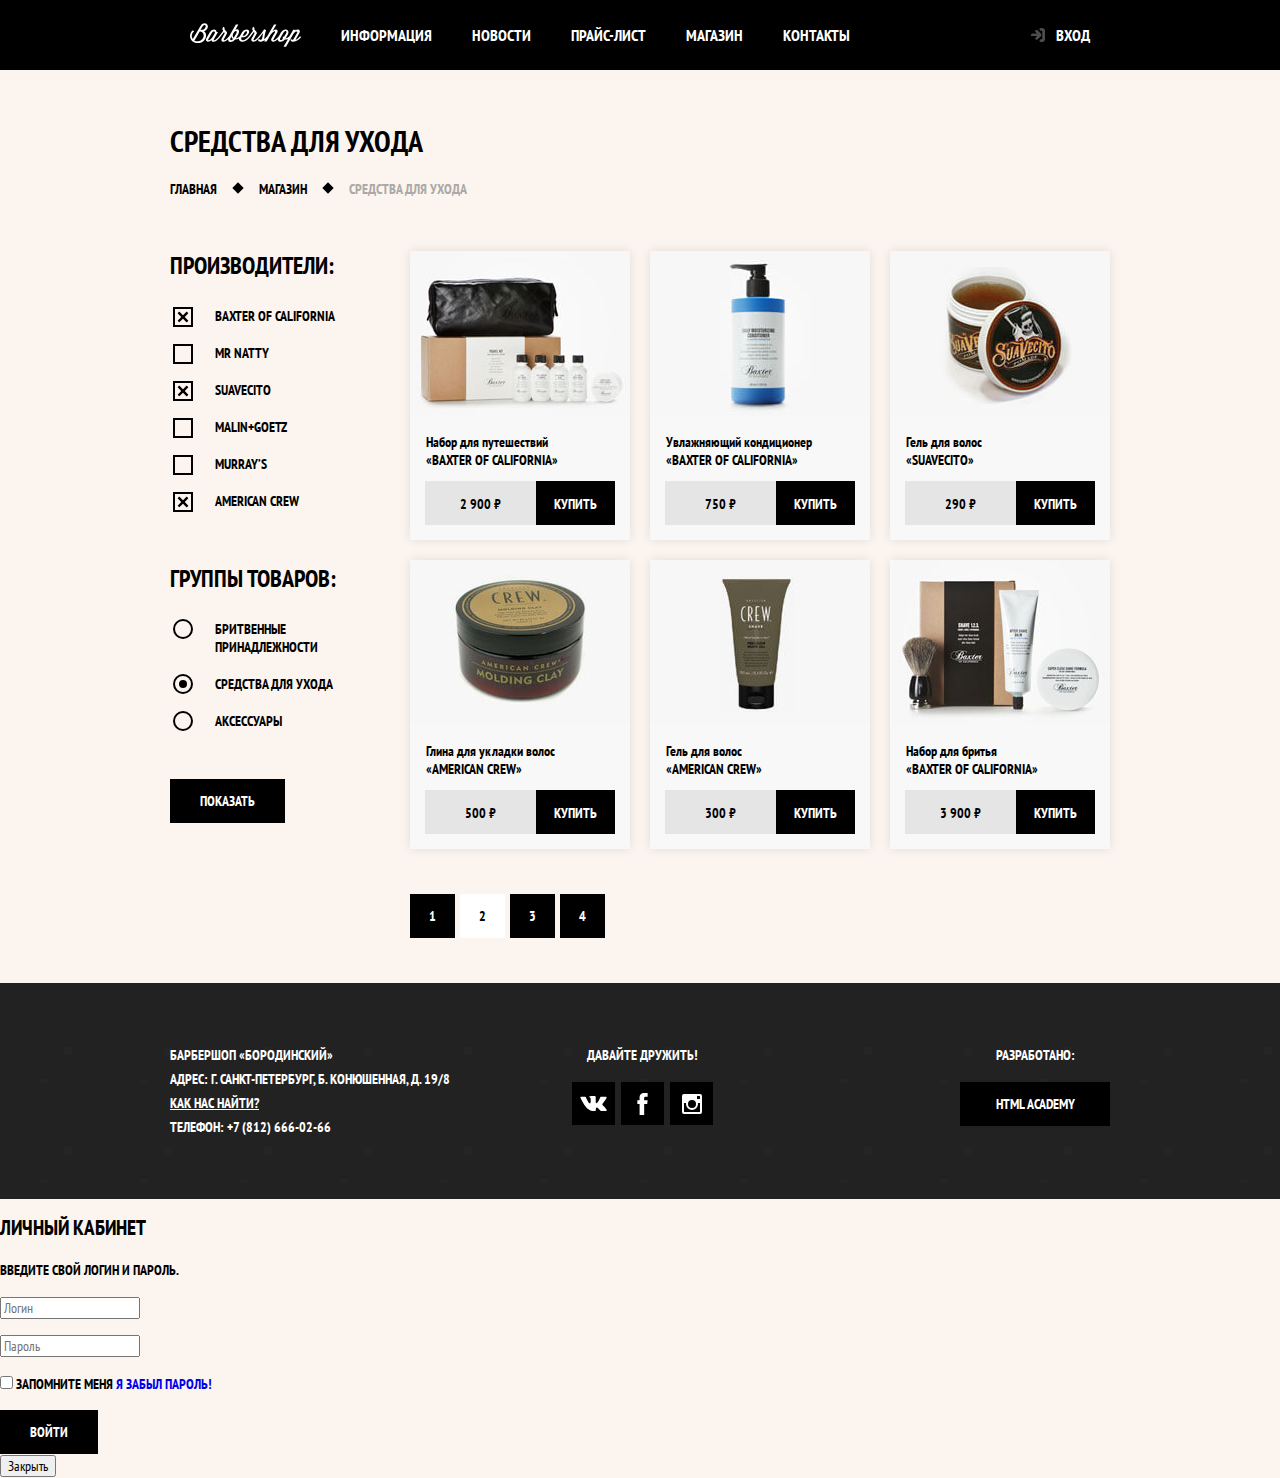
==== commit 50b54645: "Завершил стилизацию" ====
--- a/catalog.html
+++ b/catalog.html
@@ -103,7 +103,7 @@
                 <span class="catalog-item-title">«Baxter of California»</span>
               </h3>
               <p class="catalog-item-image">
-                <img src="img/product-1.jpg" width="220" height="165" alt="Набор для путешествий «Baxter of California»">
+                <img src="img/catalog-1.jpg" width="220" height="165" alt="Набор для путешествий «Baxter of California»">
               </p>
             </a>
             <p class="catalog-item-price">
@@ -197,27 +197,38 @@
     </div>
   </main>
   <footer class="main-footer">
-  <div class="container">
-    <p class="footer-contacts">
-      Барбершоп «Бородинский»<br>
-      Адрес: г. Санкт-Петербург, Б. Конюшенная, д. 19/8<br>
-      <a href="map.html">Как нас найти?</a><br>
-      Телефон: +7 (812) 666-02-66
-    </p>
-    <div class="footer-social">
-      <b>Давайте дружить!</b>
-      <ul>
-        <li><a class="social-button" href="#">Вконтакте</a></li>
-        <li><a class="social-button" href="#">Фейсбук</a></li>
-        <li><a class="social-button" href="#">Инстаграм</a></li>
-      </ul>
-    </div>
-    <p class="footer-copyright">
-      <b>Разработано:</b>
-      <a class="button" href="https://htmlacademy.ru">HTML Academy</a>
-    </p>
-  </div>
-</footer>
+    <div class="container">
+      <p class="footer-contacts">
+        Барбершоп «Бородинский»<br>
+        Адрес: г. Санкт-Петербург, Б. Конюшенная, д. 19/8<br>
+        <a href="map.html">Как нас найти?</a><br>
+        Телефон: +7 (812) 666-02-66
+      </p>
+      <div class="footer-social">
+        <b>Давайте дружить!</b>
+        <ul>
+          <li><a class="social-button" href="#"><span class="visually-hidden">Вконтакте</span>
+            <svg xmlns="http://www.w3.org/2000/svg" width="27" height="15" viewBox="0 0 26.14 14.91">
+              <path d="M26 13.47l-.09-.17a13.55 13.55 0 0 0-2.6-3q-.87-.83-1.1-1.12A1 1 0 0 1 22 8a10.27 10.27 0 0 1 1.22-1.78l.88-1.16q2.35-3.13 2-4L26 .94a.8.8 0 0 0-.4-.22 2.14 2.14 0 0 0-.87 0h-3.92a.51.51 0 0 0-.27 0h-.3a.6.6 0 0 0-.15.14.93.93 0 0 0-.14.24 22.22 22.22 0 0 1-1.46 3.06q-.5.84-.93 1.46a7 7 0 0 1-.71.91 4.94 4.94 0 0 1-.52.47q-.23.18-.35.15l-.23-.05a.9.9 0 0 1-.31-.33 1.49 1.49 0 0 1-.16-.53v-.55-.65-.57-1.12-1-.75a3.14 3.14 0 0 0 0-.62 2.12 2.12 0 0 0-.14-.44.73.73 0 0 0-.28-.33 1.57 1.57 0 0 0-.46-.18A9 9 0 0 0 12.57 0a8.93 8.93 0 0 0-3.25.33 1.83 1.83 0 0 0-.52.41q-.25.3-.07.33a1.67 1.67 0 0 1 1.16.59l.08.16a2.6 2.6 0 0 1 .19.63 6.32 6.32 0 0 1 .12 1 10.59 10.59 0 0 1 0 1.7q-.07.71-.13 1.1a2.21 2.21 0 0 1-.18.64 2.69 2.69 0 0 1-.16.3l-.07.07a1 1 0 0 1-.37.07.86.86 0 0 1-.46-.19 3.27 3.27 0 0 1-.56-.52 7 7 0 0 1-.66-.93q-.37-.6-.76-1.42l-.22-.39q-.2-.38-.56-1.11t-.62-1.43A.9.9 0 0 0 5.2.9h-.07a.93.93 0 0 0-.22-.16A1.44 1.44 0 0 0 4.6.65L.87.68A1 1 0 0 0 .1.94L0 1a.44.44 0 0 0 0 .22 1.08 1.08 0 0 0 .08.37Q.9 3.53 1.86 5.31t1.66 2.87Q4.23 9.27 5 10.24t1 1.24l.37.41.34.33a8.06 8.06 0 0 0 1 .78 16.34 16.34 0 0 0 1.4.9 7.6 7.6 0 0 0 1.79.72 6.19 6.19 0 0 0 2 .22h1.57a1.08 1.08 0 0 0 .72-.3l.05-.07a.9.9 0 0 0 .1-.25 1.38 1.38 0 0 0 0-.37 4.48 4.48 0 0 1 .09-1.05 2.77 2.77 0 0 1 .23-.71 1.74 1.74 0 0 1 .29-.4 1.19 1.19 0 0 1 .23-.2h.11a.86.86 0 0 1 .77.21 4.52 4.52 0 0 1 .83.79q.39.47.93 1.05a6.41 6.41 0 0 0 1 .87l.27.16a3.31 3.31 0 0 0 .71.3 1.53 1.53 0 0 0 .76.07l3.48-.05a1.58 1.58 0 0 0 .8-.17.68.68 0 0 0 .34-.37 1.06 1.06 0 0 0 0-.46 1.71 1.71 0 0 0-.1-.36z" fill="#fff">
+              </path>
+            </svg>
+          </a></li>
+          <li><a class="social-button" href="#"><span class="visually-hidden">Фейсбук</span>
+            <svg xmlns="http://www.w3.org/2000/svg" width="19" height="22" viewBox="0 0 10.15 21.74"><path d="M3.34 1.12A4.77 4.77 0 0 1 6.53 0h3.61v3.81H7.81a1.07 1.07 0 0 0-1.09.83v2.55h3.42c-.08 1.23-.24 2.45-.41 3.67h-3v10.87H2.21V10.86H0V7.21h2.19V3.66a3.83 3.83 0 0 1 1.15-2.54z" fill="#fff"/>
+            </a></li>
+            <li><a class="social-button" href="#"><span class="visually-hidden">Инстаграм</span>
+              <svg xmlns="http://www.w3.org/2000/svg" width="20" height="20" viewBox="0 0 20 20">
+                <path d="M18 0H2a2 2 0 0 0-2 2v16a2 2 0 0 0 2 2h16a2 2 0 0 0 2-2V2a2 2 0 0 0-2-2zm-8 6a4 4 0 1 1-4 4 4 4 0 0 1 4-4zM2.5 18a.47.47 0 0 1-.5-.5V9h2.1a3.4 3.4 0 0 0-.1 1 6 6 0 1 0 12 0 3.4 3.4 0 0 0-.1-1H18v8.5a.47.47 0 0 1-.5.5zM18 4.5a.47.47 0 0 1-.5.5h-2a.47.47 0 0 1-.5-.5v-2a.47.47 0 0 1 .5-.5h2a.47.47 0 0 1 .5.5z" fill="#fff">
+                </path>
+              </svg>
+            </a></li>
+          </ul>
+        </div>
+        <p class="footer-copyright">
+          <b>Разработано:</b> <a class="button" href="https://htmlacademy.ru">HTML Academy</a>
+        </p>
+      </div>
+    </footer>
 
   <section class="modal modal-login">
     <h2>Личный кабинет</h2>
--- a/css/style.css
+++ b/css/style.css
@@ -1,4 +1,5 @@
 body {
+  min-width: 960px;
   margin: 0;
   padding: 0;
 
@@ -15,6 +16,33 @@
   background-repeat: no-repeat;
 }
 
+a {
+  text-decoration: none;
+}
+
+img {
+  max-width: 100%;
+  height: auto;
+}
+
+.visually-hidden:not(:focus):not(:active),
+input[type="checkbox"].visually-hidden,
+input[type="radio"].visually-hidden {
+  position: absolute;
+
+  width: 1px;
+  height: 1px;
+  margin: -1px;
+  border: 0;
+  padding: 0;
+
+  white-space: nowrap;
+
+  clip-path: inset(100%);
+  clip: rect(0 0 0 0);
+  overflow: hidden;
+}
+
 .inner-page {
   color: #000000;
 
@@ -34,13 +62,12 @@
   background-color: #000000;
 }
 
-a {
-  text-decoration: none;
-}
-
 .button {
+  display: inline-block;
+  margin-right: 16px;
+  padding: 10px 30px;
+
   font: inherit;
-
   text-align: center;
   color: #ffffff;
   vertical-align: middle;
@@ -56,6 +83,13 @@
   background-color: #663d15;
 }
 
+.button.disabled,
+.button:disabled {
+  cursor: default;
+  opacity: 0.5;
+  background-color: #000000;
+}
+
 .main-navigation {
   display: flex;
   flex-direction: column;
@@ -109,11 +143,14 @@
 }
 
 .site-navigation {
+  display: flex;
+  flex-wrap: wrap;
   width: 620px;
 }
 
 .user-navigation {
-  width: 140px;
+  display: flex;
+  max-width: 140px;
 }
 
 .inner-page .user-navigation {
@@ -122,6 +159,10 @@
 
 .site-navigation a,
 .user-navigation a {
+  display: block;
+  padding: 25px 20px;
+
+  vertical-align: middle;
   color: #ffffff;
 }
 
@@ -132,6 +173,34 @@
   background-color: #242424;
 }
 
+.user-navigation .login-link {
+  position: relative;
+  padding-left: 50px;
+}
+
+.login-link::before {
+  content: "";
+
+  position: absolute;
+  top: 27px;
+  left: 24px;
+
+  width: 16px;
+  height: 18px;
+
+  background-image: url("../img/login.svg");
+  background-repeat: no-repeat;
+  background-position: 0 0;
+
+  opacity: 0.3;
+}
+
+.login-link:hover::before,
+.login-link:focus::before,
+.login-link:active::before {
+  opacity: 1;
+}
+
 .container {
   width: 940px;
   margin: 0 auto;
@@ -153,12 +222,38 @@
 
 .feature-item {
   width: 300px;
+
   text-align: center;
 }
 
 .feature-item h3 {
+  position: relative;
+
+  margin: 0;
+  margin-bottom: 60px;
+
   font-size: 30px;
   line-height: 42px;
+}
+
+.feature-item h3::after {
+  content: "";
+
+  position: absolute;
+  bottom: -30px;
+  left: 50%;
+
+  width: 20px;
+  height: 20px;
+  margin-left: -10px;
+
+  background-color: #ffffff;
+
+  transform: rotate(45deg);
+}
+
+.feature-item p {
+  margin: 0 10px;
 }
 
 .index-columns {
@@ -170,12 +265,17 @@
   color: #000000;
 
   background-color: #f8f5f2;
-  background-image: url("../img/pattern-light.jpg");
-  background-position: 0 0;
-  background-repeat: repeat;
+  background-image:
+    url("../img/line.png"),
+    url("../img/pattern-light.jpg");
+  background-position: center, 0 0;
+  background-repeat: no-repeat, repeat;
 }
 
 .index-columns h2 {
+  margin: 0;
+  margin-bottom: 25px;
+
   font-size: 30px;
   line-height: 42px;
 }
@@ -185,7 +285,19 @@
 }
 
 .news-list {
+  margin: 0;
+  margin-bottom: 25px;
+  padding: 0;
+
   list-style: none;
+}
+
+.news-item {
+  margin-bottom: 25px;
+}
+
+.news-item p {
+  margin: 0;
 }
 
 .news-item time {
@@ -196,20 +308,86 @@
   width: 300px;
 }
 
+.gallery-container {
+  position: relative;
+
+  height: 260px;
+}
+
 .gallery-content {
+  height: 164px;
+  margin: 0;
+
   background-color: #cccccc;
   border: 7px solid #ffffff;
 }
 
+.gallery-content img {
+  width: 286px;
+  height: 164px;
+}
+
+.gallery-button {
+  box-sizing: border-box;
+  position: absolute;
+  bottom: 0;
+
+  width: 140px;
+  margin: 0;
+}
+
+.gallery-button-back {
+  left: 0;
+}
+
+.gallery-button-next {
+  right: 0;
+}
+
 .contacts {
   width: 380px;
 }
 
+.contacts p {
+  margin: 0;
+  margin-bottom: 25px;
+}
+
 .appointment {
   width: 300px;
 }
 
+.appointment-info {
+  margin: 0;
+  margin-bottom: 15px;
+}
+
+.appointment-form {
+  display: flex;
+  flex-wrap: wrap;
+  justify-content: space-between;
+}
+
+.appointment-item {
+  width: 140px;
+  margin: 0;
+  margin-bottom: 10px;
+}
+
+.appointment-item label {
+  display: block;
+  margin-bottom: 9px;
+  margin-left: 15px;
+}
+
 .appointment-item input {
+  box-sizing: border-box;
+  width: 140px;
+  padding-top: 8px;
+  padding-left: 15px;
+  padding-right: 15px;
+  padding-bottom: 7px;
+
   font: inherit;
 
   background-color: transparent;
@@ -220,6 +398,13 @@
   border-color: #663d15;
 }
 
+.appointment .button {
+  display: block;
+  width: 100%;
+  margin-top: 10px;
+  margin-right: 0;
+}
+
 .page-title {
   margin: 0;
   margin-bottom: 15px;
@@ -230,11 +415,39 @@
 }
 
 .breadcrumbs {
+  display: flex;
+  justify-content: flex-start;
+  flex-wrap: wrap;
   padding: 0;
   margin: 0;
   margin-bottom: 50px;
 
   list-style: none;
+}
+
+.breadcrumbs li {
+  position: relative;
+
+  margin-right: 42px;
+}
+
+.breadcrumbs li:last-child {
+  margin-right: 0;
+}
+
+.breadcrumbs li::after {
+  content: "";
+
+  position: absolute;
+  top: 7px;
+  right: -25px;
+
+  width: 8px;
+  height: 8px;
+
+  background-color: #000000;
+
+  transform: rotate(45deg);
 }
 
 .breadcrumbs a {
@@ -250,6 +463,10 @@
   color: #aba9a7;
 }
 
+.breadcrumbs-current::after {
+  display: none;
+}
+
 .catalog-columns {
   display: flex;
   justify-content: space-between;
@@ -260,17 +477,44 @@
 }
 
 .filter fieldset {
+  padding: 0;
+  margin: 0;
+  margin-bottom: 30px;
+
   border: none;
 }
 
+.filter fieldset:first-child {
+  margin-bottom: 35px;
+}
+
 .filter legend {
+  margin-bottom: 26px;
+
   font-size: 24px;
   line-height: 30px;
 }
 
 .filter ul {
+  padding: 0;
+  margin: 0;
+
   list-style: none;
   line-height: 18px;
+}
+
+.filter-option {
+  margin-bottom: 19px;
+  padding-left: 45px;
+}
+
+.filter-option label {
+  position: relative;
+
+  display: block;
+
+  cursor: pointer;
+  user-select: none;
 }
 
 .filter-input:hover + label,
@@ -278,10 +522,65 @@
   color: #663d15;
 }
 
+.filter-input-checkbox + label::before {
+  content: "";
+  position: absolute;
+  left: -42px;
+  top: 0;
+
+  width: 16px;
+  height: 16px;
+
+  border: 2px solid #000000;
+}
+
+.filter-input-checkbox:checked + label::after {
+  content: "";
+
+  position: absolute;
+  top: 4px;
+  left: -38px;
+
+  width: 12px;
+  height: 12px;
+
+  background-image: url("../img/cross.svg");
+  background-repeat: no-repeat;
+  background-position: 0 0;
+}
+
+.filter-input-radio + label::before {
+  content: "";
+
+  position: absolute;
+  left: -42px;
+  top: -1px;
+
+  width: 16px;
+  height: 16px;
+
+  border: 2px solid #000000;
+  border-radius: 50%;
+}
+
 .filter-input:disabled + label {
   color: #000000;
 
   opacity: 0.5;
+}
+
+.filter-input-radio:checked + label::after {
+  content: "";
+
+  position: absolute;
+  top: 5px;
+  left: -36px;
+
+  width: 8px;
+  height: 8px;
+
+  background-color: #000000;
+  border-radius: 50%;
 }
 
 .catalog {
@@ -316,19 +615,45 @@
 }
 
 .catalog-item a {
+  display: flex;
+  flex-direction: column;
+
   color: #000000;
 }
 
 .catalog-item h3 {
+  order: 1;
+  margin-top: 17px;
+  margin-bottom: 12px;
+  margin-left: 16px;
+  margin-right: 15px;
+
   font-size: 14px;
   line-height: 18px;
 }
 
 .catalog-category {
+  display: block;
+
   text-transform: none;
 }
 
+.catalog-item-image {
+  width: 220px;
+  height: 165px;
+  margin: 0;
+}
+
+.catalog-item-price {
+  display: flex;
+  margin: 15px;
+  margin-top: 0;
+}
+
 .catalog-item-price b {
+  width: 112px;
+  padding: 13px 25px 11px;
+
   font-size: 14px;
   line-height: 20px;
   text-align: center;
@@ -337,18 +662,36 @@
 }
 
 .catalog-item-price .button {
+  width: 50px;
+  padding: 13px 18px 11px;
+  margin-right: 0;
+
   line-height: 20px;
   color: #ffffff;
 }
 
 .pagination-list {
+  display: flex;
+  flex-wrap: wrap;
+
   padding: 0;
   margin: 0;
 
   list-style: none;
 }
 
+.pagination-item {
+  margin-right: 5px;
+}
+
+.pagination-item:last-child {
+  margin-right: 0;
+}
+
 .pagination-item a {
+  display: block;
+  padding: 10px 19px;
+
   color: #ffffff;
 
   background-color: #000000;
@@ -375,6 +718,10 @@
 }
 
 .product-photo-preview {
+  display: flex;
+  padding: 0;
+  margin: 0;
+
   list-style: none;
 }
 
@@ -383,11 +730,35 @@
 }
 
 .product-photo-preview li {
+  width: 140px;
+  height: 149px;
+  margin-right: 20px;
+
   box-shadow: 0 0 10px 2px rgba(0, 0, 0, 0.1);
 }
 
+.product-photo-preview li:nth-child(3n) {
+  margin-right: 0;
+}
+
 .product-photo-full {
+  width: 460px;
+  height: 498px;
+  margin: 0;
+  margin-bottom: 20px;
+
   box-shadow: 0 0 10px 2px rgba(0, 0, 0, 0.1);
+}
+
+.product-description {
+  display: flex;
+  justify-content: space-between;
+  padding-right: 10px;
+  margin-bottom: 29px;
+}
+
+.product-description p {
+  width: 200px;
 }
 
 .product-article {
@@ -396,23 +767,77 @@
 }
 
 .product-price b {
+  width: 112px;
+  padding-top: 13px;
+  padding-left: 36px;
+  padding-right: 36px;
+  padding-bottom: 11px;
+
   line-height: 20px;
   text-align: center;
 
   background-color: #e5e5e5;
+
+  box-sizing: border-box;
+}
+
+.product-price .button {
+  padding-left: 17px;
+  padding-right: 17px;
 }
 
 .product-info {
   width: 390px;
+  padding-top: 23px;
+}
+
+.product-info p {
+  margin: 0;
 }
 
 .product-info h3 {
+  margin: 0;
+  margin-bottom: 27px;
+
   font-size: 24px;
   line-height: 30px;
 }
 
+.product-info .product-text {
+  margin-bottom: 35px;
+}
+
+.product-info .product-price {
+  display: flex;
+  margin-bottom: 63px;
+}
+
 .product-info ul {
+  margin: 0;
+  padding: 0;
+
   list-style: none;
+}
+
+.product-info li {
+  position: relative;
+
+  padding-left: 23px;
+}
+
+.product-info li::before {
+  content: "";
+
+  position: absolute;
+  top: 7px;
+  left: 2px;
+
+  width: 8px;
+  height: 8px;
+
+  background-color: #000000;
+
+  transform: rotate(45deg);
 }
 
 .main-footer {
@@ -438,7 +863,7 @@
 .footer-contacts {
   width: 320px;
   margin: 0;
-  margin-right: 70px;
+  margin-right: 80px;
 }
 
 .footer-contacts a {
@@ -458,11 +883,39 @@
 }
 
 .footer-social ul {
+  display: flex;
+  flex-wrap: wrap;
+  justify-content: space-between;
+  width: 141px;
+  margin: 0 auto;
+  padding: 0;
+
   list-style: none;
 }
 
+.footer-social b {
+  display: block;
+  margin-bottom: 15px;
+}
+
 .social-button {
-  color: #ffffff;
+  display: flex;
+  align-items: center;
+  justify-content: center;
+  width: 43px;
+  height: 43px;
+
+  background-color: #000000;
+}
+
+.social-button:hover,
+.social-button:focus {
+  background-color: #ffffff;
+}
+
+.social-button:hover path,
+.social-button:focus path {
+  fill: #000000;
 }
 
 .footer-copyright {
@@ -470,6 +923,16 @@
   margin: 0;
   margin-left: auto;
   text-align: center;
+}
+
+.footer-copyright .button {
+  display: block;
+  margin-right: 0;
+}
+
+.footer-copyright b {
+  display: block;
+  margin-bottom: 15px;
 }
 
 .footer-copyright .button:hover,
